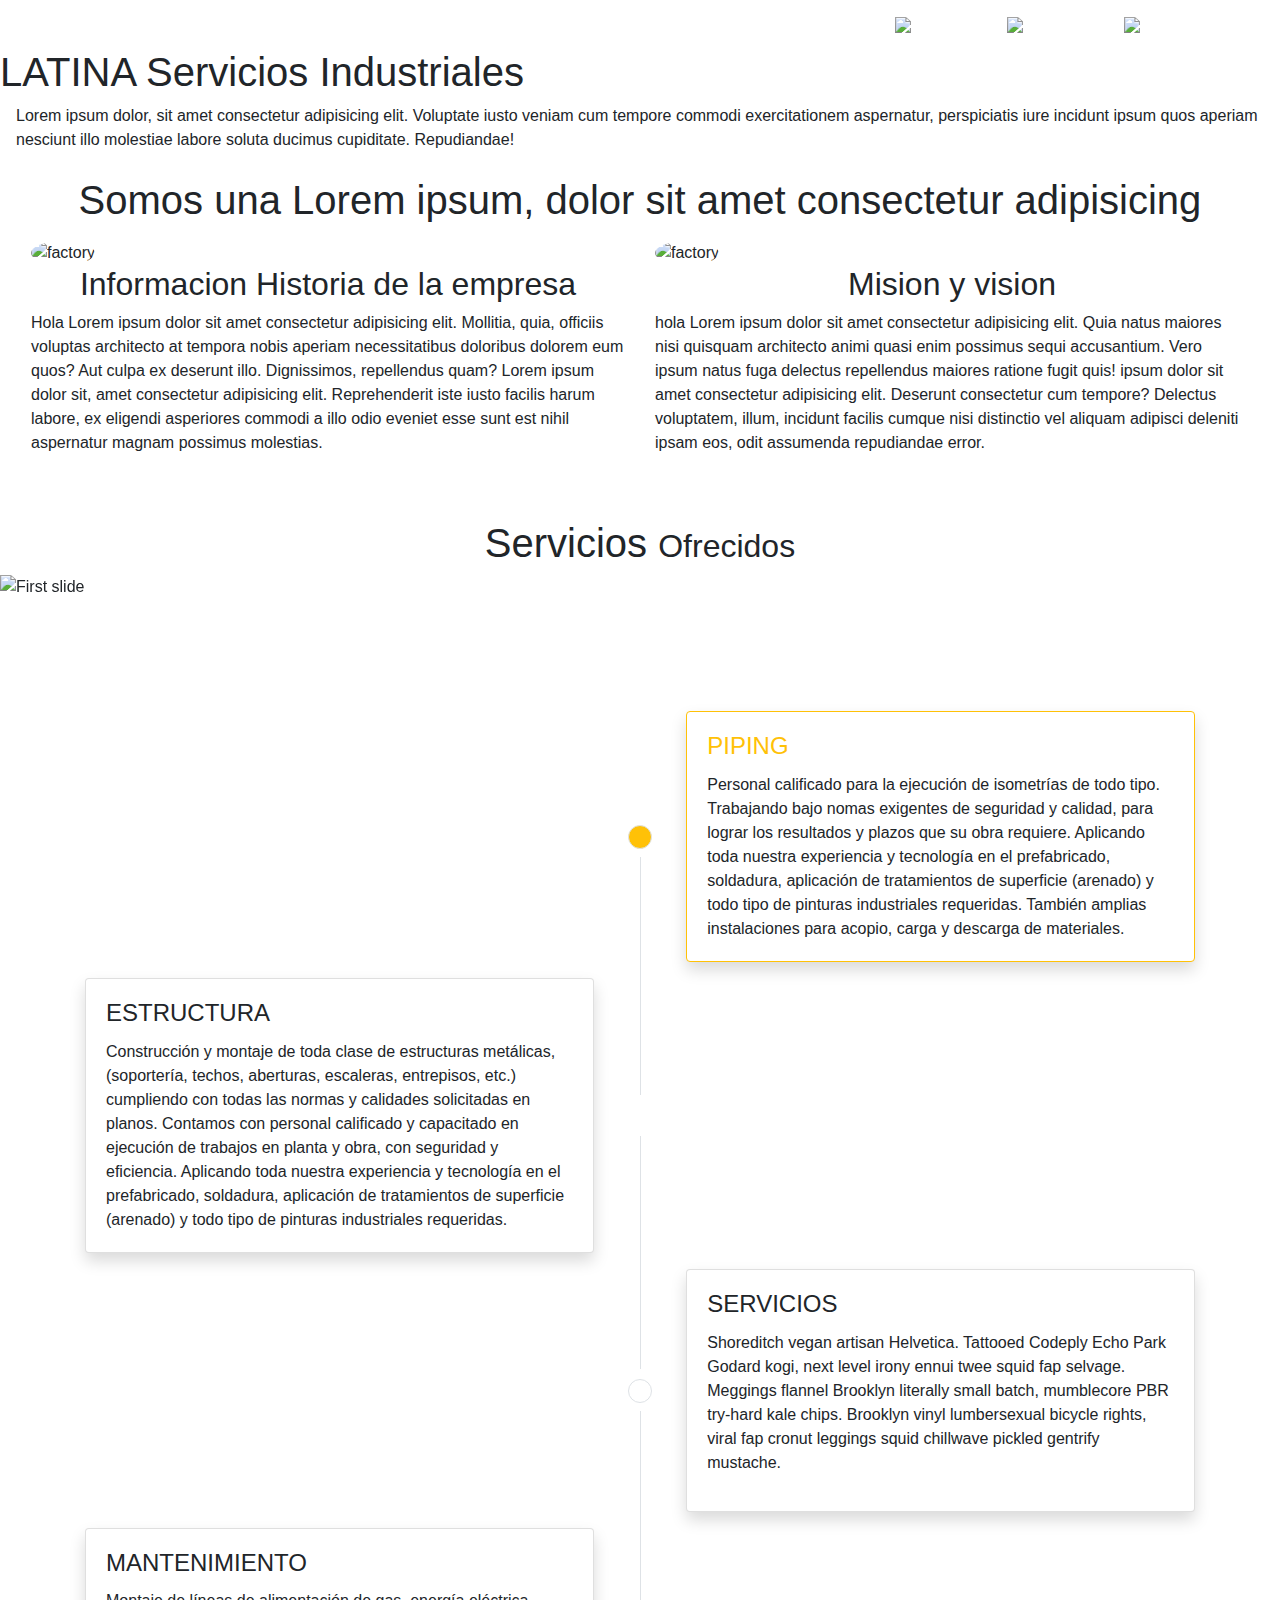
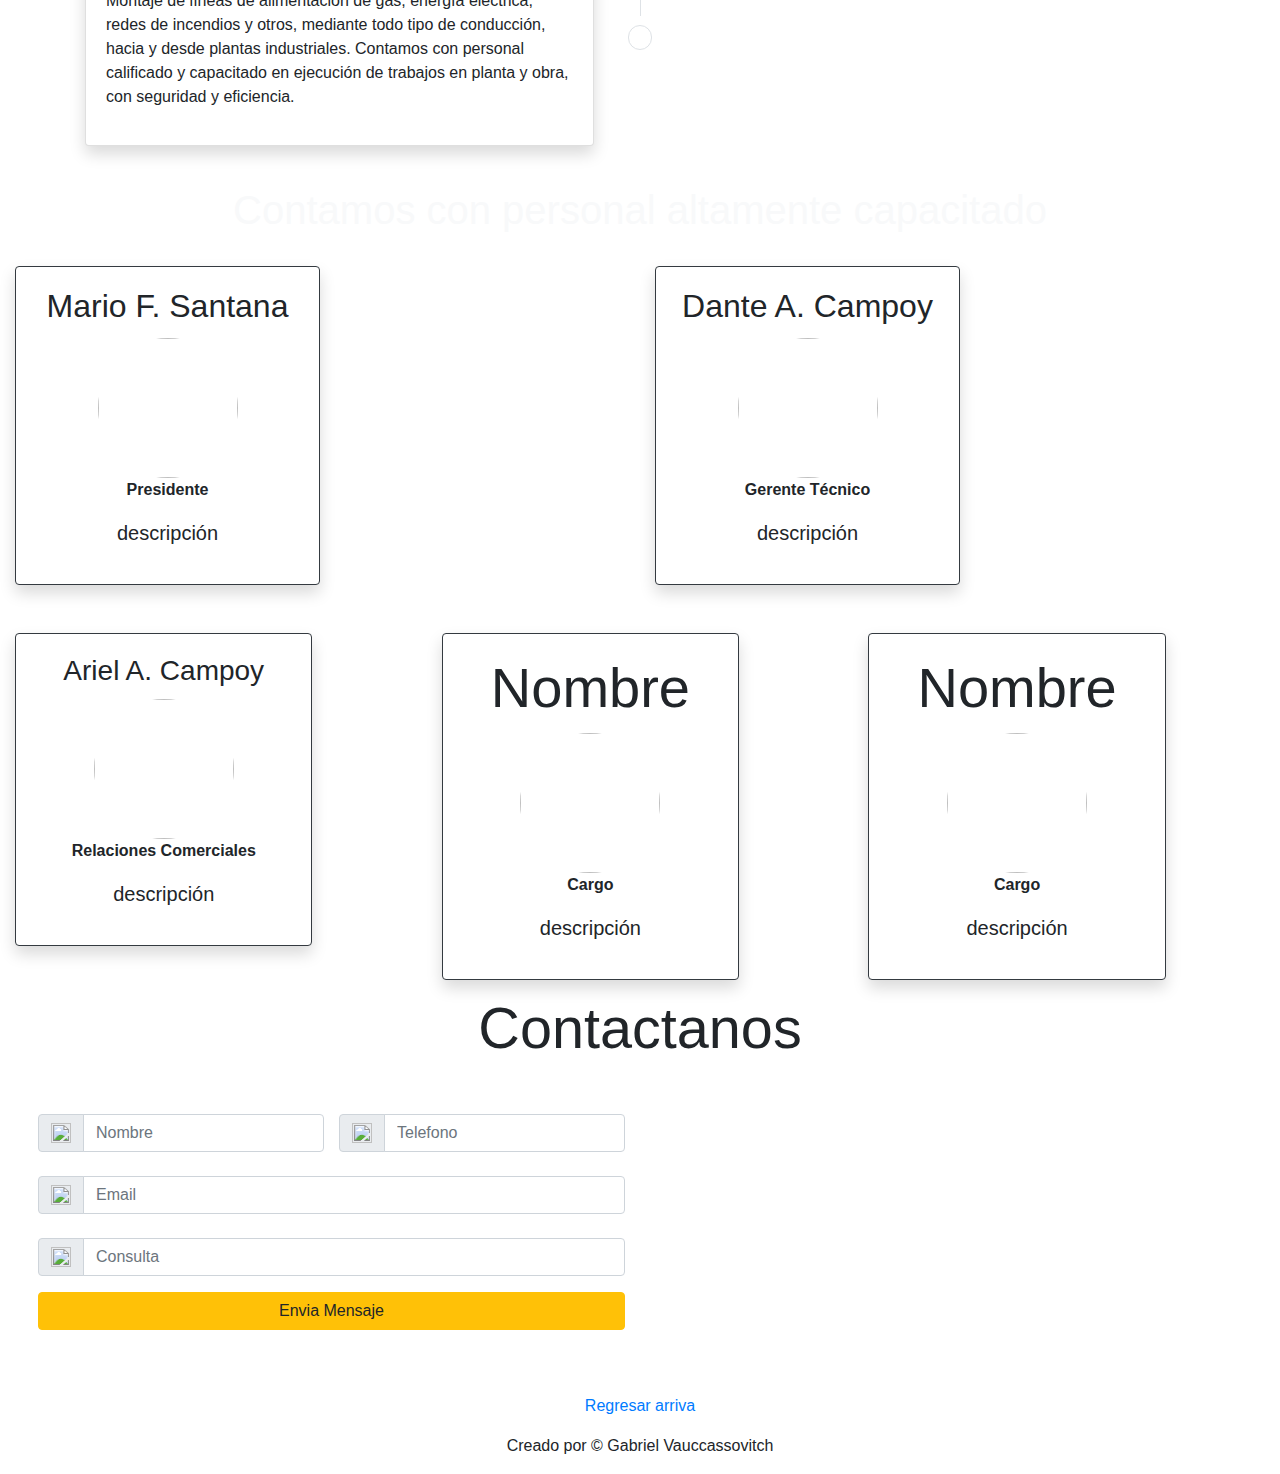
==== Index.html @ 32632943 "agrege efectos smooth" ====
<!doctype html>
<html lang="es">
  <head>
    <!-- Required meta tags -->
    <meta charset="utf-8">
    <meta name="viewport" content="width=device-width, initial-scale=1, shrink-to-fit=no">

    <!-- Bootstrap CSS -->
    <link rel="stylesheet" href="https://stackpath.bootstrapcdn.com/bootstrap/4.3.1/css/bootstrap.min.css" integrity="sha384-ggOyR0iXCbMQv3Xipma34MD+dH/1fQ784/j6cY/iJTQUOhcWr7x9JvoRxT2MZw1T" crossorigin="anonymous">
    <!-- FONT WESOME 5 -->
    <script src="https://kit.fontawesome.com/a076d05399.js"></script>
    <!-- Materials icons -->
    <!-- <link href="https://fonts.googleapis.com/icon?family=Material+Icons" rel="stylesheet"> -->
    <!-- estilos propios -->
    <link rel="stylesheet" href="./css/style.css">
    <!-- parallax -->
    <!-- <script src="https://cdnjs.cloudflare.com/ajax/libs/parallax/3.1.0/parallax.min.js"></script> -->
    <!-- animated -->
    <link rel="stylesheet" href="https://cdnjs.cloudflare.com/ajax/libs/animate.css/3.5.2/animate.min.css">
    <!-- Leatflet -->
    <link rel="stylesheet" href="https://unpkg.com/leaflet@1.5.1/dist/leaflet.css"
    integrity="sha512-xwE/Az9zrjBIphAcBb3F6JVqxf46+CDLwfLMHloNu6KEQCAWi6HcDUbeOfBIptF7tcCzusKFjFw2yuvEpDL9wQ=="
    crossorigin=""/>
    <!-- Make sure you put this AFTER Leaflet's CSS -->
    <script src="https://unpkg.com/leaflet@1.5.1/dist/leaflet.js"
    integrity="sha512-GffPMF3RvMeYyc1LWMHtK8EbPv0iNZ8/oTtHPx9/cc2ILxQ+u905qIwdpULaqDkyBKgOaB57QTMg7ztg8Jm2Og=="
    crossorigin=""></script>
    <!-- scroll -->
    <script src="./js/smooth-scroll.polyfills.min.js" before></script>
    <title>Latina, Servicios Industriales</title>
  </head>
  <body>
  
    
    <div class="containert-fluid" >
      <!-- Menu de navegacion  -->
      <nav class="navbar navbar-dark bg-yellow fixed-top  ">
          <a class="navbar-brand" href="./Index.html"><h5> <span class="logo"><span class="logolah5">LA</span>TIN<span class="logoa">A</span></span> <small>Servicios Industriales</small></h5> </a>
          <ul class="navbar-nav flex-row ml-md-auto d-none d-md-flex">
            <li class="nav-item"><a href="https://www.facebook.com"  class="nav-link p-1 ml-4 icons-a animated fadeInLeft"><img src="./img/facebook.svg" alt="facebook" width="24" height="24"></a></li>
            <li class="nav-item"><a href="https://wa.me/5492612496785?text=Me%20Gustaria%20conocer%20mas%20informacion" class="nav-link p-1 ml-4 icons-a animated fadeInLeft" data-toggle="tooltip" data-placement="bottom" title="+54926126947457"><img src="./img/whatsapp.svg" alt="whatsapp" width="24" height="24"></a></li>
            <li class="nav-item " data-toggle="modal" data-target="#exampleModal"><span  class="pointer nav-link p-1 ml-4 mr-4 icons-a animated fadeInLeft"><img src="./img/envelope.svg" alt="Email" width="24" height="24"></span></li>
          </ul>
          <button class="navbar-toggler collapsed" type="button" data-toggle="collapse" data-target="#navbarsExample01" aria-controls="navbarsExample01" aria-expanded="false" aria-label="Toggle navigation">
            <span class="navbar-toggler-icon active"></span>
          </button>
        
          <div class="navbar-collapse collapse" id="navbarsExample01">
            <ul class="navbar-nav mr-auto">
              <li class="nav-item d-block d-sm-block d-md-none text-center">
                <a href="https://www.facebook.com"  class="nav-link text-center d-smartphone ml-2 icons-a animated fadeInLeft"><img src="./img/facebook.svg" alt="facebook" width="24" height="24"></a>
                <a href="https://wa.me/5492612496785?text=Me%20Gustaria%20conocer%20mas%20informacion" data-toggle="tooltip" data-placement="bottom" title="+54926126947457" class="nav-link text-center d-smartphone ml-2 icons-a animated fadeInLeft"><img src="./img/whatsapp.svg" alt="whatsapp" width="24" height="24"></a>
                <a href="mailto:youremailaddress" class="nav-link text-center d-smartphone ml-2 mr-4 icons-a animated fadeInLeft" ><img src="./img/envelope.svg" alt="Email" width="24" height="24"></a></li>
              <li class="nav-item active">
                <a class="nav-link nav-close" href="./Index.html">Inicio <span class="sr-only">(current)</span></a>
              </li>
              <li class="nav-item active">
                <a class="nav-link nav-close" href="#quienesomos">¿Quienes Somos?</a>
              </li>
              <li class="nav-item  active dropdown transitions-1">
                <a class="nav-link dropdown-toggle" href="#" id="dropdown01" data-toggle="dropdown" aria-haspopup="true" aria-expanded="false">Servicios</a>
                <div class="dropdown-menu bg-yellow" aria-labelledby="dropdown01">
                  <a data-scroll class="dropdown-item text-secondary nav-close bg-yellow transitions-1" href="#piping">Piping</a>
                  <a data-scroll class="dropdown-item text-secondary nav-close bg-yellow transitions-1" href="#estructura">Estructura</a>
                  <a data-scroll class="dropdown-item text-secondary nav-close bg-yellow transitions-1" href="#servicio">Servicios</a>
                  <a data-scroll class="dropdown-item text-secondary nav-close bg-yellow transitions-1" href="#mantenimiento">Mantenimiento</a>
                </div>
              </li>
              <li class="nav-item active">
                <a data-scroll href="#contacto" class="nav-link nav-close navcontac" >Contactanos</a>
              </li>
            </ul>
          </div>
      </nav>
      <main>
        <!-- Presentacion inicial escritorio -->
        <div class="presentacion  animated  fadeIn margin58px  d-none d-sm-none d-md-block " >
            <img src="./img/casco.jpg" alt="" class="foto1" >
            <div class=" presentacion animated fadeIn  delay-1 position-absolute">
                <img src="./triangulo1.png" alt="" class="triangulo1 ">
            </div>
            <div class="presentacion animated fadeIn  delay-2 triangulo2 d-none d-sm-none d-md-block" >
                    <img src="./triangulo2.png" alt="" class="triangulo2 ">
            </div>
          
            <div class="text-1  animated fadeInRight delay-3 d-none d-sm-none d-md-block">
                <h1><span class="logo"><span class="logolah1">LA</span>TIN<span class="logoa">A</span></span> Servicios Industriales</h1>
            </div>
            <div class="text-2 ml-3 animated fadeInLeft delay-3 d-none d-sm-none d-md-block">
              <span> Lorem ipsum dolor, sit amet consectetur adipisicing elit. Voluptate iusto veniam cum tempore commodi exercitationem aspernatur, perspiciatis iure incidunt ipsum quos aperiam nesciunt illo molestiae labore soluta ducimus cupiditate. Repudiandae!</span>
            </div>
        </div>
        
        <!-- Presentacion Smartphone -->
        <div class="d-block d-sm-block d-md-none margin58px">
          
        </div>
        <!-- Flechas buttom -->
        <div>
          <img src="./img/flechasbuttom.svg"  class="flechabuttom" alt="" id="quienesomos">
        </div>
      <!-- segunda parte -->
        <div class="parte2" >
          <h1 class="text-center">Somos una Lorem ipsum, dolor sit amet consectetur adipisicing  </h1>
          <div class="row m-3">
            <div class="col-md-6">
              <img src="./img/factory2.png" alt="factory" class="rounded-circle center1" width="140" height="140">
              <h2 class="text-center">Informacion Historia de la empresa</h2>
              <p>              Hola Lorem ipsum dolor sit amet consectetur adipisicing elit. Mollitia, quia, officiis voluptas architecto at tempora nobis aperiam necessitatibus doloribus dolorem eum quos? Aut culpa ex deserunt illo. Dignissimos, repellendus quam? Lorem ipsum dolor sit, amet consectetur adipisicing elit. Reprehenderit iste iusto facilis harum labore, ex eligendi asperiores commodi a illo odio eveniet esse sunt est nihil aspernatur magnam possimus molestias.
              </p>
            </div>
            <div class="col-md-6">
              <img class="rounded-circle center1" src="./img/factory.png" alt="factory" width="140" height="140">
              <h2 class="text-center">Mision y vision</h2>
              <p>hola Lorem ipsum dolor sit amet consectetur adipisicing elit. Quia natus maiores nisi quisquam architecto animi quasi enim possimus sequi accusantium. Vero ipsum natus fuga delectus repellendus maiores ratione fugit quis! ipsum dolor sit amet consectetur adipisicing elit. Deserunt consectetur cum tempore? Delectus voluptatem, illum, incidunt facilis cumque nisi distinctio vel aliquam adipisci deleniti ipsam eos, odit assumenda repudiandae error.</div>
              </p>
          </div>
        </div>
        <!-- Carrusel de servicios -->
        <div class="servicios" id="service">
                <h1 class="text-center mb-2 mt-5">Servicios <small>Ofrecidos</small></h1>
        </div>
        <!-- slider -->
        <div class=" d-none d-sm-none d-md-block">
            <!-- flecha rotaada -->
          <div>
              <img src="./img/flechasbuttom.svg"  class="flechabuttom rotate mt-0  d-none d-sm-none d-md-block" alt="">
          </div>
          <!-- Slider de Servicios -->
          <div id="carouselExampleIndicators" class="carousel slide d-none d-sm-none d-md-block" data-ride="carousel">
              <ol class="carousel-indicators">
                <li data-target="#carouselExampleIndicators" data-slide-to="0" class="active"></li>
                <li data-target="#carouselExampleIndicators" data-slide-to="1"></li>
                <li data-target="#carouselExampleIndicators" data-slide-to="2"></li>
                <li data-target="#carouselExampleIndicators" data-slide-to="3"></li>
              </ol>
              <div class="carousel-inner">
                <div class="carousel-item active">
                  <img class="d-block w-100" src="./img/casco.jpg" alt="First slide">
                  <div class="carousel-caption d-none d-md-block bg-yellow  opacity-carousel todo">
                      <div class="tamtext1">
                          <h5 class=" opacity-carousel-text">Titulo</h5>
                          <p class=" opacity-carousel-text">Lorem ipsum dolor sit amet consectetur adipisicing elit. A quod necessitatibus aspernatur veniam molestiae, voluptate reprehenderit cumque fuga inventore consequuntur eligendi tenetur, explicabo non amet nulla dolor fugiat culpa iste.</p>
    
                      </div>                 
                    </div>
                </div>
                <div class="carousel-item">
                  <img class="d-block w-100" src="./img/casco.jpg" alt="Second slide">
                  <div class="carousel-caption d-none d-md-block bg-yellow todo">
                      <div class="tamtext1">
                          <h5>Titulo</h5>
                          <p>Lorem ipsum dolor sit amet consectetur adipisicing elit. A quod necessitatibus aspernatur veniam molestiae, voluptate reprehenderit cumque fuga inventore consequuntur eligendi tenetur, explicabo non amet nulla dolor fugiat culpa iste.</p>
    
                      </div>                    </div>
                </div>
                <div class="carousel-item">
                  <img class="d-block w-100" src="./img/casco.jpg" alt="Third slide">
                  <div class="carousel-caption d-none d-md-block bg-yellow todo">
                    <div class="tamtext1">
                        <h5>Titulo</h5>
                        <p>Lorem ipsum dolor sit amet consectetur adipisicing elit. A quod necessitatibus aspernatur veniam molestiae, voluptate reprehenderit cumque fuga inventore consequuntur eligendi tenetur, explicabo non amet nulla dolor fugiat culpa iste.</p>

                    </div>
                  </div>
                </div>
                <div class="carousel-item">
                    <img class="d-block w-100" src="./img/casco.jpg" alt="fourth slide">
                    <div class="carousel-caption d-none d-md-block bg-yellow todo" >
                        <div class="tamtext1">
                            <h5>Titulo</h5>
                            <p>Lorem ipsum dolor sit amet consectetur adipisicing elit. A quod necessitatibus aspernatur veniam molestiae, voluptate reprehenderit cumque fuga inventore consequuntur eligendi tenetur, explicabo non amet nulla dolor fugiat culpa iste.</p>
      
                        </div>                       </div>
                  </div>
              </div>
              <a class="carousel-control-prev" href="#carouselExampleIndicators" role="button" data-slide="prev">
                <span class="flechas__left" aria-hidden="true">❮</span>
                <span class="sr-only">Previous</span>
              </a>
              <a class="carousel-control-next" href="#carouselExampleIndicators" role="button" data-slide="next">
                <span class="flechas__right" aria-hidden="true">❯</span>
                <span class="sr-only">Next</span>
              </a>
            </div><div>
                <img src="./img/flechasbuttom.svg" class="flechabuttom" alt="" >
              </div>
            <br><br> <br>
        </div>
              <!-- linea  de servicios -->
      <div class="container py-2 margin58px">
    
          <!-- timeline item 1 -->
          <div class="row no-gutters" id="piping">
              <div class="col-sm"> <!--Espacio--> </div>
              <!-- timeline item 1 center dot -->
              <div class="col-sm-1 text-center flex-column d-none d-sm-flex">
                  <div class="row h-50">
                      <div class="col">&nbsp;</div>
                      <div class="col">&nbsp;</div>
                  </div>
                  <h5 class="m-2">
                      <span class="badge badge-pill bg-warning border">&nbsp;</span>
                  </h5>
                  <div class="row h-50">
                      <div class="col border-right">&nbsp;</div>
                      <div class="col">&nbsp;</div>
                  </div>
              </div>
              <!-- timeline item 1 COntent -->
              <div class="col-sm py-2">
                  <div class="card border-warning shadow"><!-- aca es donde se pinta el borde-->
                      <div class="card-body" >
                          <h4 class="card-title text-warning">PIPING</h4>
                          <p class="card-text" id="estructura">Personal calificado para la ejecución de isometrías de todo tipo. Trabajando bajo nomas 
                              exigentes de seguridad y calidad, para lograr los resultados y plazos que su obra requiere.
                              Aplicando toda nuestra experiencia y tecnología en el prefabricado, soldadura, aplicación 
                              de tratamientos de superficie (arenado) y todo tipo de pinturas industriales requeridas.
                              También amplias instalaciones para acopio, carga y descarga de materiales.</p>
                      </div>
                  </div>
              </div>
          </div>
          <!--/row-->
          <!-- timeline item 2 -->
          <div class="row no-gutters">
              <div class="col-sm py-2">
                  <div class="card border-turquesa shadow"><!-- aca es donde se pinta el borde-->
                      <div class="card-body">
                          <h4 class="card-title text-turquesa">ESTRUCTURA</h4>
                          <p class="card-text">Construcción y montaje de toda clase de estructuras metálicas, (soportería, techos, aberturas, 
                              escaleras, entrepisos, etc.) cumpliendo con todas las normas y calidades solicitadas en planos.
                              Contamos con personal calificado y capacitado en ejecución de trabajos en planta y obra, con 
                              seguridad y eficiencia. Aplicando toda nuestra experiencia y tecnología en el prefabricado, 
                              soldadura, aplicación de tratamientos de superficie (arenado) y todo tipo de pinturas 
                              industriales requeridas.</p>
                      </div>
                      
                  </div>
              </div>
              <div class="col-sm-1 text-center flex-column d-none d-sm-flex">
                  <div class="row h-50">
                      <div class="col border-right">&nbsp;</div>
                      <div class="col">&nbsp;</div>
                  </div>
                  <h5 class="m-2">
                      <span class="badge badge-pill bg-turquesa">&nbsp;</span>
                  </h5>
                  <div class="row h-50">
                      <div class="col border-right">&nbsp;</div>
                      <div class="col" id="servicio">&nbsp;</div>
                  </div>
              </div>
              <div class="col-sm" > <!--spacer--> </div>
          </div>
          <!--/row-->
          <!-- timeline item 3 -->
          <div class="row no-gutters">
              <div class="col-sm"> <!--spacer--> </div>
              <div class="col-sm-1 text-center flex-column d-none d-sm-flex">
                  <div class="row h-50">
                      <div class="col border-right">&nbsp;</div>
                      <div class="col">&nbsp;</div>
                  </div>
                  <h5 class="m-2">
                      <span class="badge badge-pill bg-azulintenso border">&nbsp;</span>
                  </h5>
                  <div class="row h-50">
                      <div class="col border-right">&nbsp;</div>
                      <div class="col" id="mantenimiento">&nbsp;</div>
                  </div>
              </div>
              <div class="col-sm py-2">
                  <div class="card border-azulintenso shadow">
                      <div class="card-body">
                          <h4 class="card-title text-azulintenso">SERVICIOS</h4>
                          <p>Shoreditch vegan artisan Helvetica. Tattooed Codeply Echo Park Godard kogi, next level irony ennui twee squid fap selvage. Meggings flannel Brooklyn literally small batch, mumblecore PBR try-hard kale chips. Brooklyn vinyl lumbersexual
                              bicycle rights, viral fap cronut leggings squid chillwave pickled gentrify mustache.</p>
                      </div>
                  </div>
              </div>
          </div>
          <!--/row-->
          <!-- timeline item 4 -->
          <div class="row no-gutters">
              <div class="col-sm py-2">
                  <div class="card border-rojofluor shadow">
                      <div class="card-body" id="mantenimiento">
                          <h4 class="card-title text-rojofluor">MANTENIMIENTO</h4>
                          <p>Montaje de líneas de alimentación de gas, energía eléctrica, redes de incendios y otros, 
                              mediante todo tipo de conducción, hacia y desde plantas industriales. Contamos con personal 
                              calificado y capacitado en ejecución de trabajos en planta y obra, con seguridad y eficiencia.</p>
                      </div>
                  </div>
              </div>
              <div class="col-sm-1 text-center flex-column d-none d-sm-flex">
                  <div class="row h-50">
                      <div class="col border-right">&nbsp;</div>
                      <div class="col">&nbsp;</div>
                  </div>
                  <h5 class="m-2">
                      <span class="badge badge-pill bg-rojofluor border">&nbsp;</span>
                  </h5>
                  <div class="row h-50">
                      <div class="col">&nbsp;</div>
                      <div class="col">&nbsp;</div>
                  </div>
              </div>
              <div class="col-sm"> <!--spacer--> </div>
          </div>
          <!--/row-->
      </div>
        <!-- Personal -->
        <!-- flecha rotaada -->
        <div>
            <img src="./img/flechasbuttom.svg"  class="flechabuttom rotate mt-0" alt="">
        </div>
        <!-- titulo  + personal-->
        <div class="">
          <h1 class="text-center bg-yellow h1especial text-light">Contamos con personal altamente capacitado</h1>
        </div>
        <!--  flecha normal-->
        <div>
              <img src="./img/flechasbuttom.svg"  class="flechabuttom" alt="">
        </div>
<!-- inicio personal -->
        <div class="container-fluid">

          <div class="row">
            <!-- personal 1 -->
              <div class="col-md-6 text-center ">
                  <div class="card w-50 center1  border-dark shadow ">
                      <!-- <img class="card-img-top" src="/images/pathToYourImage.png" alt="Card image cap"> -->
                      <div class="card-body">
                        <h2 class="card-title "> Mario F. Santana </h2>
                        <img src="./img/myAvatar.png" alt="" class="rounded-circle" width="140px" height="140px">
                        <p class="card-text">
                            <span><strong>Presidente</strong><p class="lead">
                                descripción
                              </p></span>
                        </p>
                        <!-- <a href="#!" class="btn btn-primary">Go somewhere</a> -->
                      </div>
                  </div>
              </div>
              <!-- personal 2 -->
              <div class="col-md-6 text-center">
                <div class="card w-50 center1  border-dark shadow ">
                    <!-- <img class="card-img-top" src="/images/pathToYourImage.png" alt="Card image cap"> -->
                    <div class="card-body">
                      <h2 class="card-title "> Dante A. Campoy </h2>
                      <img src="./img/myAvatar.png" alt="" class="rounded-circle" width="140px" height="140px">
                      <p class="card-text">
                          <span><strong>Gerente Técnico</strong><p class="lead">
                              descripción
                            </p></span>
                      </p>
                      <!-- <a href="#!" class="btn btn-primary">Go somewhere</a> -->
                    </div>
                </div>
              </div>
          </div>
          <!-- Solo Escritorio ⬇️ -->
          <div class="d-none d-sm-none d-md-block mt-5">
              <div class="row mt-3">
                  <!-- personal 3  -->
                  <div class="col-md-4 text-center">
                      <div class="card w-75 center1  border-dark shadow ">
                          <!-- <img class="card-img-top" src="/images/pathToYourImage.png" alt="Card image cap"> -->
                          <div class="card-body">
                            <h3 class="card-title "> Ariel A. Campoy</h3>
                            <img src="./img/myAvatar.png" alt="" class="rounded-circle" width="140px" height="140px">
                            <p class="card-text">
                                <span><strong>Relaciones Comerciales</strong><p class="lead">
                                    descripción
                                  </p></span>
                            </p>
                            <!-- <a href="#!" class="btn btn-primary">Go somewhere</a> -->
                          </div>
                      </div>
                  </div>
                  <!-- personal 4 -->
                  <div class="col-md-4 text-center">
                      <div class="card w-75 center1  border-dark shadow ">
                          <!-- <img class="card-img-top" src="/images/pathToYourImage.png" alt="Card image cap"> -->
                          <div class="card-body">
                            <h4 class="card-title display-4"> Nombre</h4>
                            <img src="./img/myAvatar.png" alt="" class="rounded-circle" width="140px" height="140px">
                            <p class="card-text">
                                <span><strong>Cargo</strong><p class="lead">
                                    descripción
                                  </p></span>
                            </p>
                            <!-- <a href="#!" class="btn btn-primary">Go somewhere</a> -->
                          </div>
                      </div>
                  </div>
                  <!-- personal 5 -->
                  <div class="col-md-4 text-center">
                      <div class="card w-75 center1  border-dark shadow ">
                          <!-- <img class="card-img-top" src="/images/pathToYourImage.png" alt="Card image cap"> -->
                          <div class="card-body">
                            <h4 class="card-title display-4"> Nombre</h4>
                            <img src="./img/myAvatar.png" alt="" class="rounded-circle" width="140px" height="140px">
                            <p class="card-text">
                                <span><strong>Cargo</strong><p class="lead">
                                    descripción
                                  </p></span>
                            </p>
                            <!-- <a href="#!" class="btn btn-primary">Go somewhere</a> -->
                          </div>
                      </div>
                  </div>
              </div>
          </div>         
        </div>
        <!-- fin del personal -->
        <!-- Inicio de contacto y mapas -->
        <div class="margin58px" id="contacto"></div>
        <h3 class="display-3 text-center col-lg-12 mb-5" ><small>Contactanos</small></h3>
        <section class="row ml-2 mr-2 mb-5">    
          <div class="col-sm-6">
            <form class="d-none d-sm-none d-md-block">
              <div class="form-inline">
                  <div class="input-group col-sm-6 pr-0">
                      <div class="input-group-prepend">
                        <div class="input-group-text"><img src="./img/person.png" alt="" width="20" height="20"></div>
                      </div>
                      <input type="text" class="form-control" placeholder="Nombre">
                  </div>                
                  <div class="input-group col-sm-6 pr-0">
                      <div class="input-group-prepend">
                        <div class="input-group-text"><img src="./img/telephone.png" alt="" width="20" height="20"></div>
                      </div>
                      <input type="tel" class="form-control" placeholder="Telefono">
                  </div>
              </div>
              <div class="form-group mt-4">
                  <div class="input-group col-sm-12 pr-0">
                      <div class="input-group-prepend">
                        <div class="input-group-text"><img src="./img/envelope.png" alt="" width="20" height="20"></div>
                      </div>
                      <input type="email" class="form-control" placeholder="Email">
                  </div>   
              </div>
                <div class="form-group mt-4  mr-0">
                  <div class="input-group col-sm-12 pr-0">
                      <div class="input-group-prepend">
                        <div class="input-group-text"><img src="./img/pencil.png" alt="" width="20" height="20"></div>
                      </div>
                      <input type="text" class="form-control formtamtext " placeholder="Consulta">
                  </div>  
                </div>

              <div class="form-group ">
                  <div class="col-lg-12 pr-0 center">
                    <button type="submit" class="btn btn-warning w-100">Envia Mensaje</button>
                  </div>
              </div>
            </form>
            <!-- solo para smartphone -->
            <form class="d-block d-sm-block d-md-none">
                <div class="form-inline">
                    <div class="input-group col-sm-6 pr-0">
                        <div class="input-group-prepend">
                          <div class="input-group-text"><img src="./img/person.png" alt="" width="20" height="20"></div>
                        </div>
                        <input type="text" class="form-control" placeholder="Nombre">
                    </div>                
                    <div class="input-group col-sm-6 pr-0">
                        <div class="input-group-prepend">
                          <div class="input-group-text"><img src="./img/telephone.png" alt="" width="20" height="20"></div>
                        </div>
                        <input type="tel" class="form-control" placeholder="Telefono">
                    </div>
                    <div class="input-group col-sm-12 pr-0">
                        <div class="input-group-prepend">
                          <div class="input-group-text"><img src="./img/envelope.png" alt="" width="20" height="20"></div>
                        </div>
                        <input type="email" class="form-control" placeholder="Email">
                    </div>   
                </div>

                  <div class="form-group mt-1  mr-0">
                    <div class="input-group col-sm-12 pr-0">
                        <div class="input-group-prepend">
                          <div class="input-group-text"><img src="./img/pencil.png" alt="" width="20" height="20"></div>
                        </div>
                        <input type="text" class="form-control formtamtext " placeholder="Consulta">
                    </div>  
                  </div>
  
                <div class="form-group ">
                    <div class="col-lg-12 pr-0 center">
                      <button type="submit" class="btn btn-warning w-100">Envia Mensaje</button>
                    </div>
                </div>
            </form>
          </div>

          <!-- mapa -->
          <div class="col-sm-6">
            <div id="mapid">

            </div>
          </div> 
        </section>
        <!-- empresas que trabajaron para nosotros  -->

      </main>

      <div class="modal" id="exampleModal" tabindex="-1" role="dialog" aria-labelledby="exampleModalLabel" aria-hidden="true">
          <div class="modal-dialog" role="document">
            <div class="modal-content">
            <div class="modal-header">
              <h5 class="modal-title" id="exampleModalLabel">Contacto</h5>
              <button type="button" class="close" data-dismiss="modal" aria-label="Close">
              <span aria-hidden="true">&times;</span>
              </button>
            </div>
            <div class="modal-body">
                <form class="d-none d-sm-none d-md-block">
                    <div class="form-inline">
                        <div class="input-group col-sm-6 pr-0">
                            <div class="input-group-prepend">
                              <div class="input-group-text"><img src="./img/person.png" alt="" width="20" height="20"></div>
                            </div>
                            <input type="text" class="form-control" placeholder="Nombre">
                        </div>                
                        <div class="input-group col-sm-6 pr-0">
                            <div class="input-group-prepend">
                              <div class="input-group-text"><img src="./img/telephone.png" alt="" width="20" height="20"></div>
                            </div>
                            <input type="tel" class="form-control" placeholder="Telefono">
                        </div>
                    </div>
                    <div class="form-group mt-4">
                        <div class="input-group col-sm-12 pr-0">
                            <div class="input-group-prepend">
                              <div class="input-group-text"><img src="./img/envelope.png" alt="" width="20" height="20"></div>
                            </div>
                            <input type="email" class="form-control" placeholder="Email">
                        </div>   
                    </div>
                      <div class="form-group mt-4  mr-0">
                        <div class="input-group col-sm-12 pr-0">
                            <div class="input-group-prepend">
                              <div class="input-group-text"><img src="./img/pencil.png" alt="" width="20" height="20"></div>
                            </div>
                            <input type="text" class="form-control formtamtext " placeholder="Consulta">
                        </div>  
                      </div>
      
                    
                  
            </div>
            <div class="modal-footer">
              <button type="button" class="btn btn-danger" data-dismiss="modal">Cerrar</button>
                    <button type="submit" class="btn btn-warning w-100">Envia Mensaje</button>
            </div>
          </form>
            </div>
          </div>
      </div>

      <!-- footer -->
      

      <footer class="blog-footer text-center bg-yellow">
        <p>
        <a href="#">Regresar arriva</a>
        </p>
        <p class="gabriel">Creado por &copy; Gabriel Vauccassovitch</p>
      </footer>
           
    </div>

    <!-- Optional JavaScript -->
    <!-- jQuery first, then Popper.js, then Bootstrap JS -->
    <script src="https://code.jquery.com/jquery-3.3.1.slim.min.js" integrity="sha384-q8i/X+965DzO0rT7abK41JStQIAqVgRVzpbzo5smXKp4YfRvH+8abtTE1Pi6jizo" crossorigin="anonymous"></script>
    <script src="https://cdnjs.cloudflare.com/ajax/libs/popper.js/1.14.7/umd/popper.min.js" integrity="sha384-UO2eT0CpHqdSJQ6hJty5KVphtPhzWj9WO1clHTMGa3JDZwrnQq4sF86dIHNDz0W1" crossorigin="anonymous"></script>
    <script src="https://stackpath.bootstrapcdn.com/bootstrap/4.3.1/js/bootstrap.min.js" integrity="sha384-JjSmVgyd0p3pXB1rRibZUAYoIIy6OrQ6VrjIEaFf/nJGzIxFDsf4x0xIM+B07jRM" crossorigin="anonymous"></script>
    <!-- <script src="https://code.jquery.com/jquery-3.4.1.js"></script> -->
    <script src="./js/smooth-scroll.polyfills.min.js"></script>
    <!-- Cierre del menu al hacer click en un link -->
    <script>
      $(document).ready(()=>{

        $('.nav-close').click(function(){
        $('.navbar-toggler-icon').click();
        });
        $('.carousel-item').hover(()=>{
          $(".carousel").carousel('pause');
        });
          console.log($("#piping").scrollTop());
      });
      $(function(){
  $('[data-toggle="tooltip"]').tooltip();
});

    </script>
    <!-- iniciacion y markado del mapa -->
    <script src="./js/main.js">
    </script>
  </body>
</html>


<!-- Agrandar los icones de contatos en el nav -->
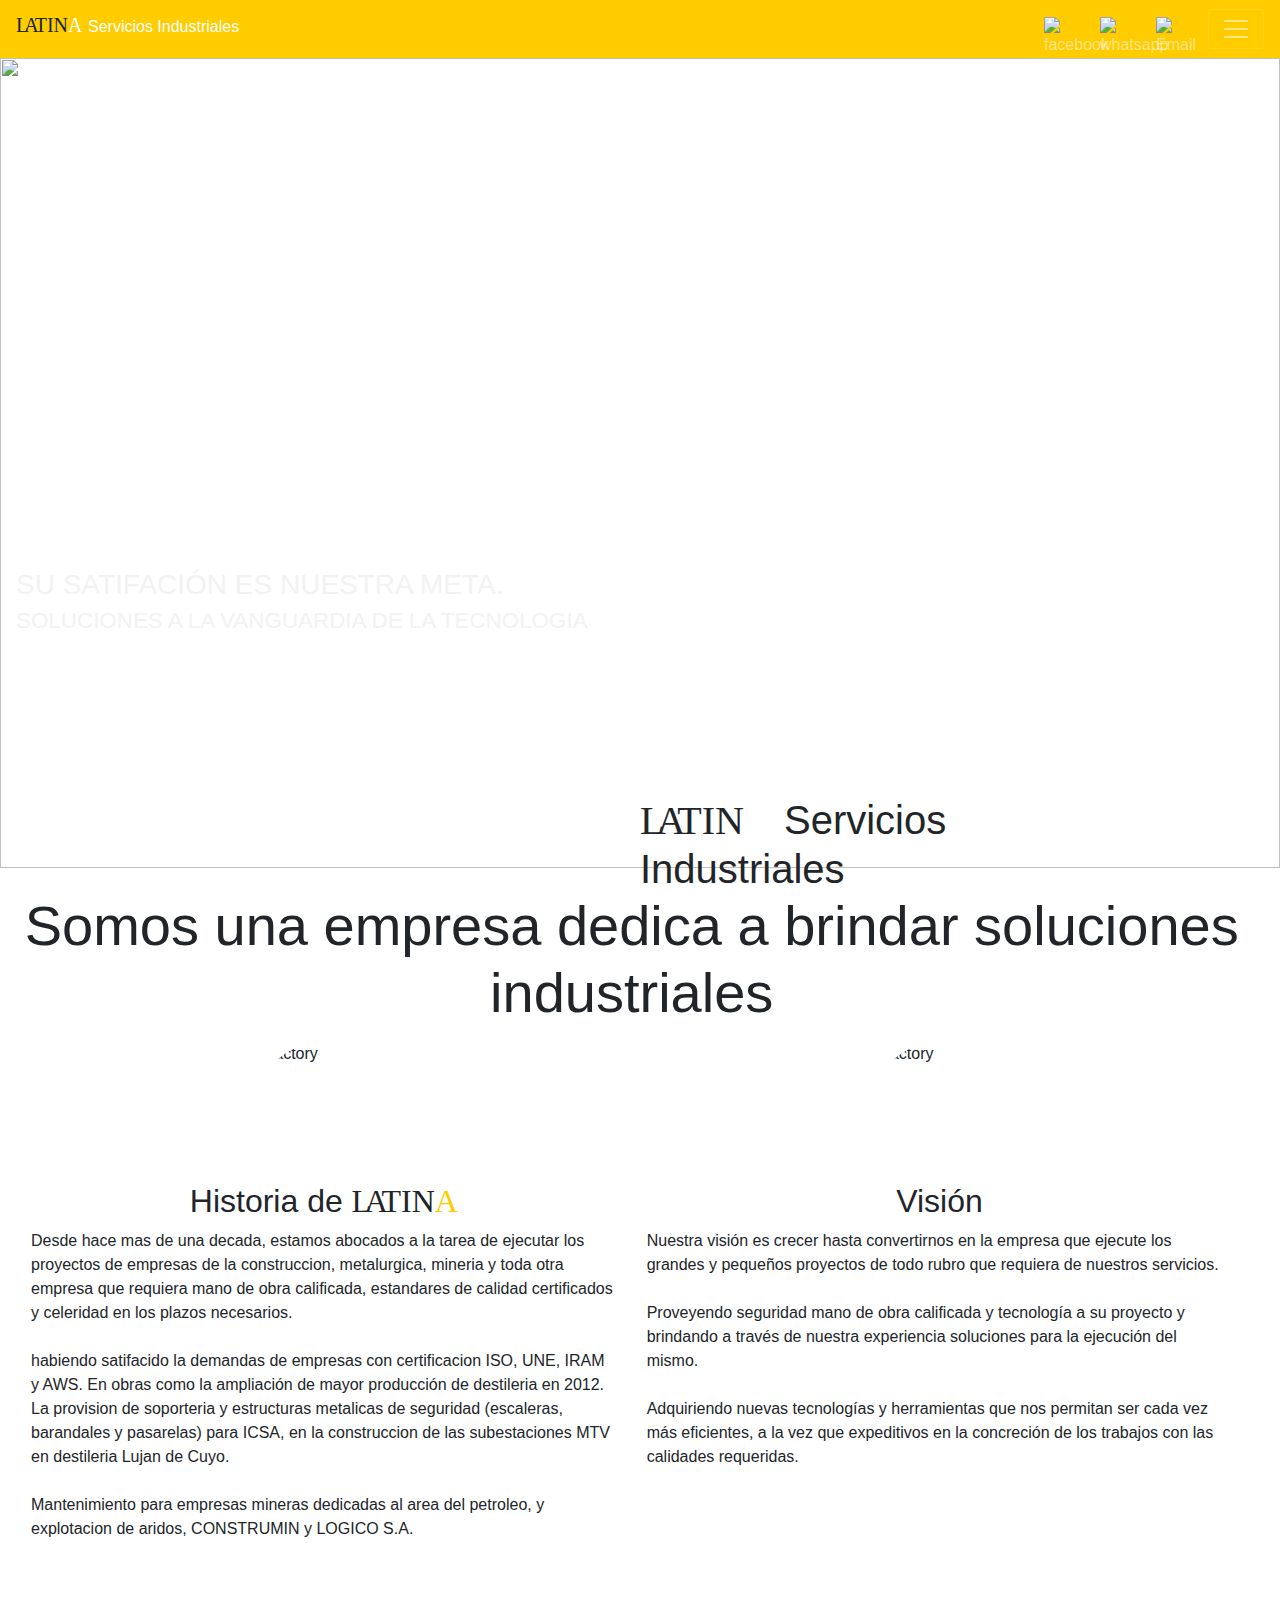
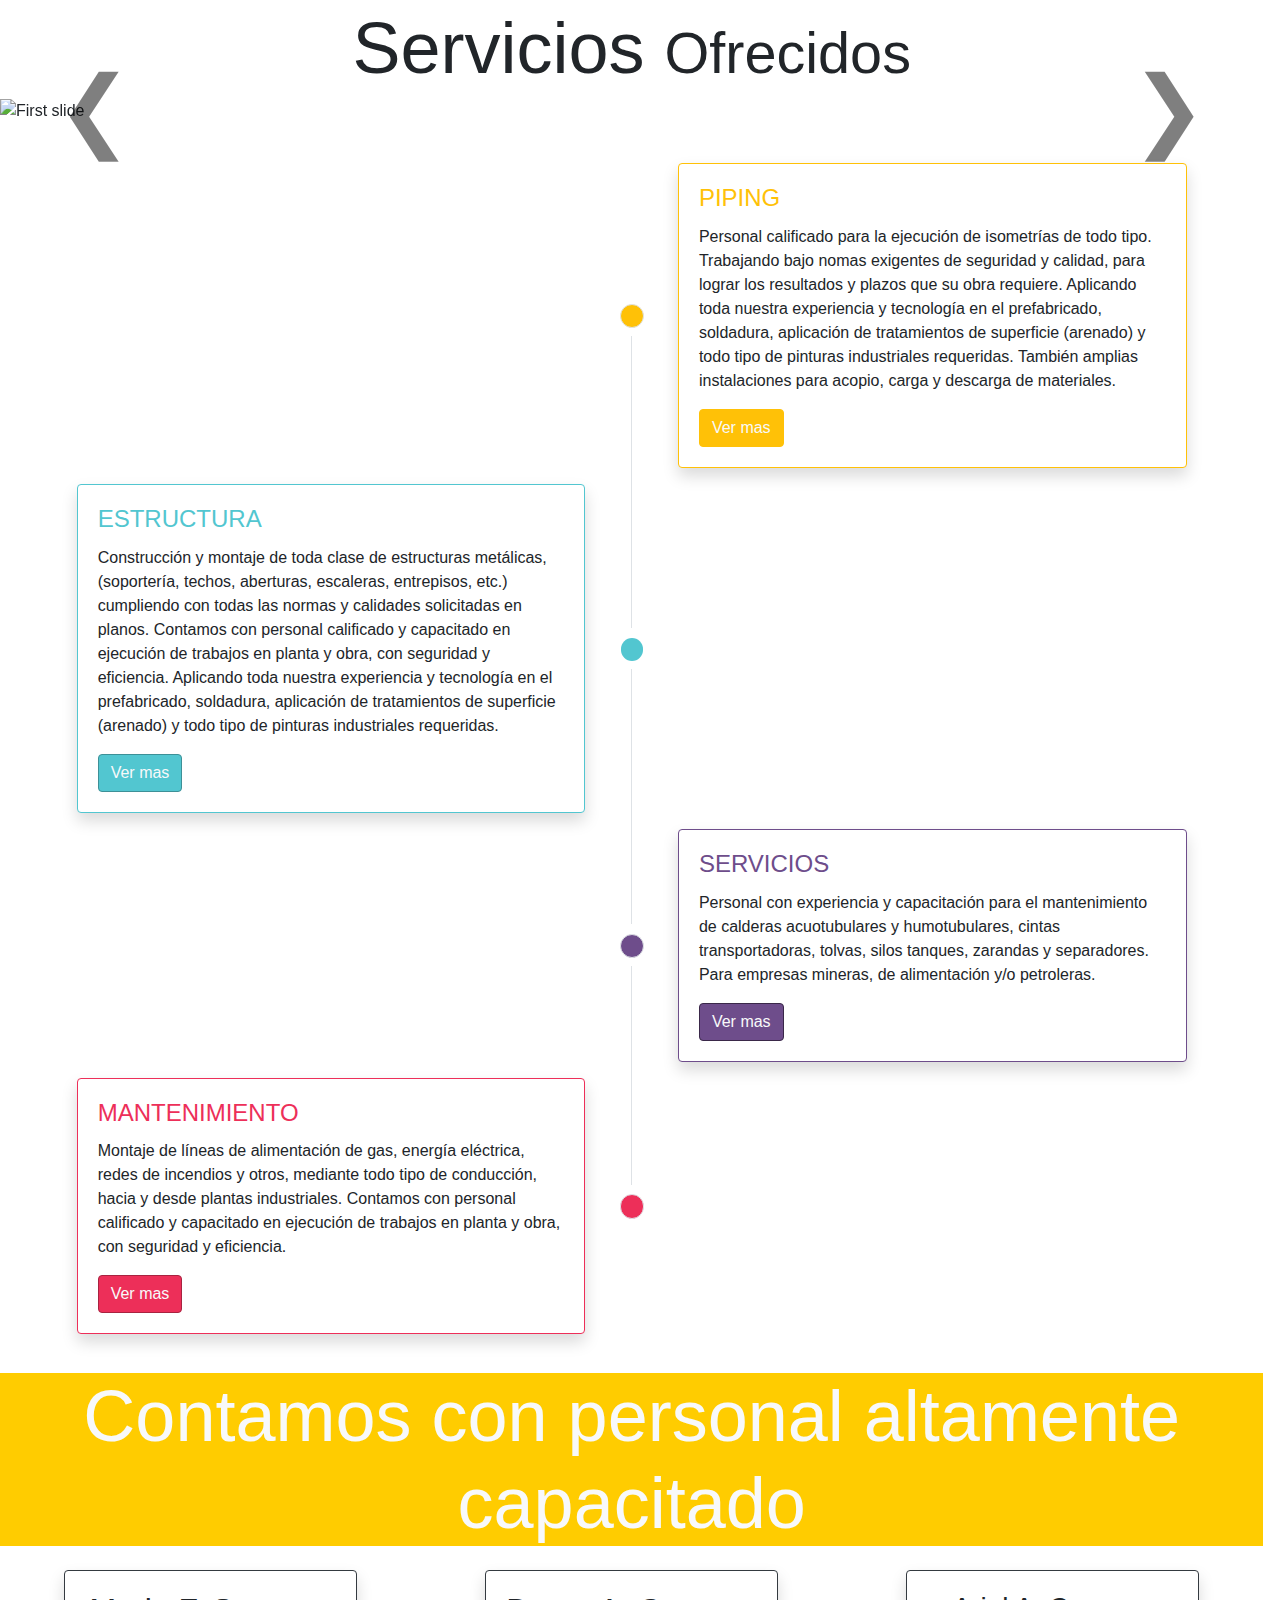
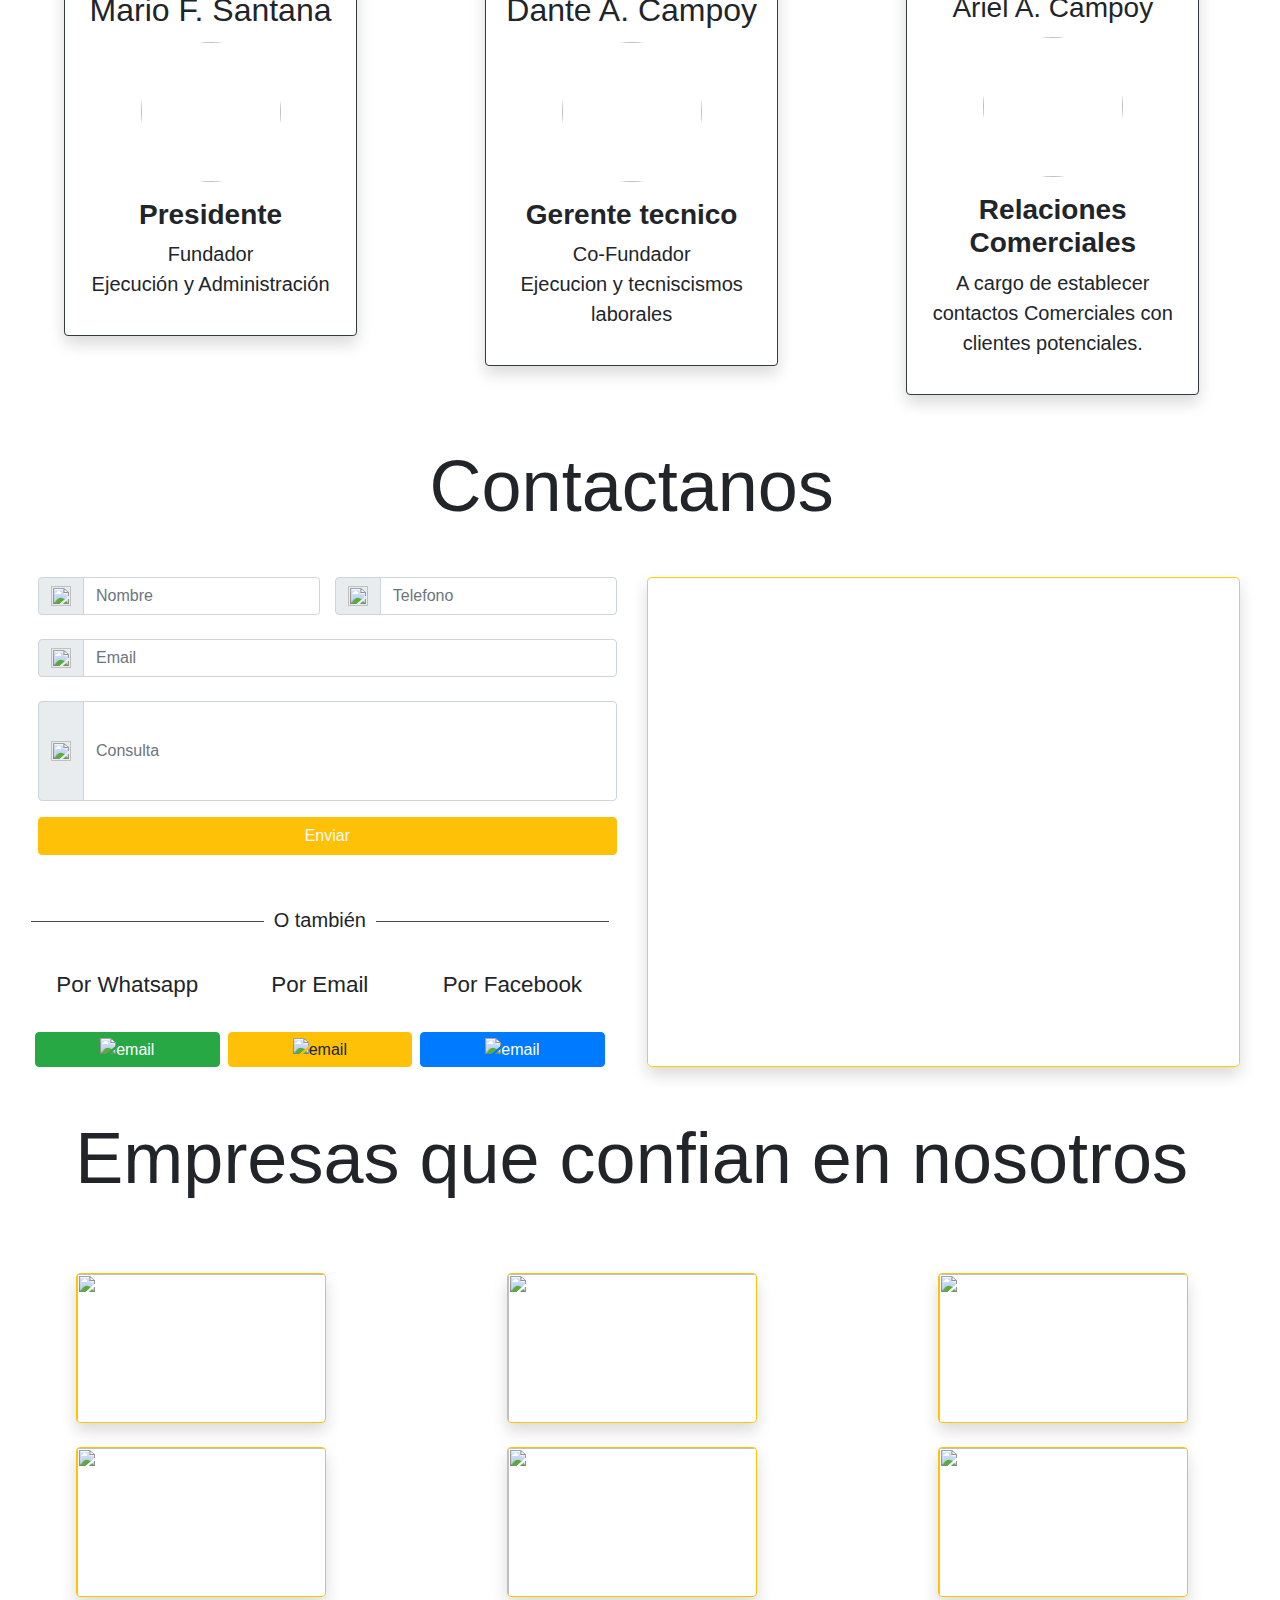
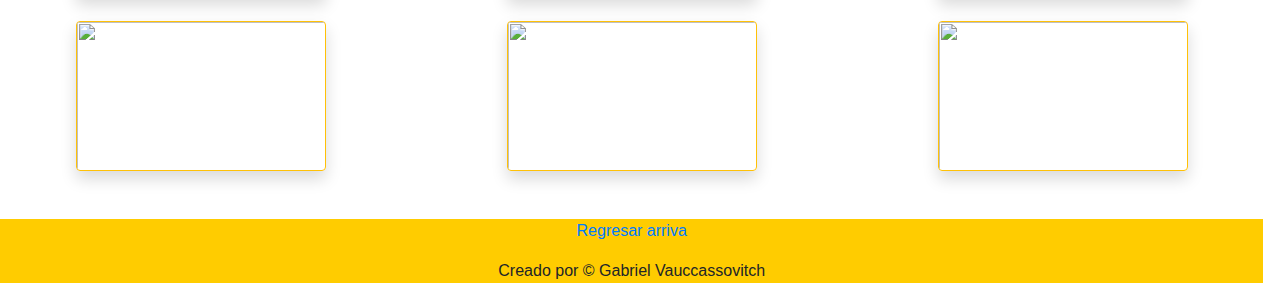
==== commit 6fe48c77: "finalizando cambios en general" ====
--- a/Index.html
+++ b/Index.html
@@ -35,24 +35,24 @@
     <div class="containert-fluid" >
       <!-- Menu de navegacion  -->
       <nav class="navbar navbar-dark bg-yellow fixed-top  ">
-          <a class="navbar-brand" href="./Index.html"><h5> <span class="logo"><span class="logolah5">LA</span>TIN<span class="logoa">A</span></span> <small>Servicios Industriales</small></h5> </a>
+          <a class="navbar-brand" href="./index.html"><h5> <span class="logo"><span class="logolah5">LA</span>TIN<span class="logoa">A</span></span> <small>Servicios Industriales</small></h5> </a>
           <ul class="navbar-nav flex-row ml-md-auto d-none d-md-flex">
-            <li class="nav-item"><a href="https://www.facebook.com"  class="nav-link p-1 ml-4 icons-a animated fadeInLeft"><img src="./img/facebook.svg" alt="facebook" width="24" height="24"></a></li>
-            <li class="nav-item"><a href="https://wa.me/5492612496785?text=Me%20Gustaria%20conocer%20mas%20informacion" class="nav-link p-1 ml-4 icons-a animated fadeInLeft" data-toggle="tooltip" data-placement="bottom" title="+54926126947457"><img src="./img/whatsapp.svg" alt="whatsapp" width="24" height="24"></a></li>
-            <li class="nav-item " data-toggle="modal" data-target="#exampleModal"><span  class="pointer nav-link p-1 ml-4 mr-4 icons-a animated fadeInLeft"><img src="./img/envelope.svg" alt="Email" width="24" height="24"></span></li>
+            <li class="nav-item"><a href="https://www.facebook.com/pages/category/Industrial-Company/Latina-Servicios-Industriales-314298915357289/" target="_blank"  class="nav-link p-1 ml-4 icons-a animated fadeInLeft" ><img src="./img/facebook.svg" alt="facebook" width="24" height="24"></a></li>
+            <li class="nav-item"><a href="https://wa.me/5492612496785?text=Me%20Gustaria%20conocer%20mas%20informacion" target="_blank"  class="nav-link p-1 ml-4 icons-a animated fadeInLeft" data-toggle="tooltip" data-placement="bottom" title="+54926126947457"><img src="./img/whatsapp.svg" alt="whatsapp" width="24" height="24"></a></li>
+            <li class="nav-item " data-toggle="modal" data-target="#contactomodal"><span  class="pointer nav-link p-1 ml-4 mr-4 icons-a animated fadeInLeft"><img src="./img/envelope.svg" alt="Email" width="24" height="24"></span></li>
           </ul>
-          <button class="navbar-toggler collapsed" type="button" data-toggle="collapse" data-target="#navbarsExample01" aria-controls="navbarsExample01" aria-expanded="false" aria-label="Toggle navigation">
+          <button class="navbar-toggler collapsed" type="button" data-toggle="collapse" data-target="#navbarsmenu" aria-controls="navbarsmenu" aria-expanded="false" aria-label="Toggle navigation">
             <span class="navbar-toggler-icon active"></span>
           </button>
         
-          <div class="navbar-collapse collapse" id="navbarsExample01">
+          <div class="navbar-collapse collapse" id="navbarsmenu">
             <ul class="navbar-nav mr-auto">
               <li class="nav-item d-block d-sm-block d-md-none text-center">
-                <a href="https://www.facebook.com"  class="nav-link text-center d-smartphone ml-2 icons-a animated fadeInLeft"><img src="./img/facebook.svg" alt="facebook" width="24" height="24"></a>
+                <a href="https://www.facebook.com/pages/category/Industrial-Company/Latina-Servicios-Industriales-314298915357289/" target="_blank"  class="nav-link text-center d-smartphone ml-2 icons-a animated fadeInLeft"><img src="./img/facebook.svg" alt="facebook" width="24" height="24"></a>
                 <a href="https://wa.me/5492612496785?text=Me%20Gustaria%20conocer%20mas%20informacion" data-toggle="tooltip" data-placement="bottom" title="+54926126947457" class="nav-link text-center d-smartphone ml-2 icons-a animated fadeInLeft"><img src="./img/whatsapp.svg" alt="whatsapp" width="24" height="24"></a>
-                <a href="mailto:youremailaddress" class="nav-link text-center d-smartphone ml-2 mr-4 icons-a animated fadeInLeft" ><img src="./img/envelope.svg" alt="Email" width="24" height="24"></a></li>
+                <a href="mailto:youremailaddress" class=" 13edc12   ws text-center d-smartphone ml-2 mr-4 icons-a animated fadeInLeft" ><img src="./img/envelope.svg" alt="Email" width="24" height="24"></a></li>
               <li class="nav-item active">
-                <a class="nav-link nav-close" href="./Index.html">Inicio <span class="sr-only">(current)</span></a>
+                <a class="nav-link nav-close" href="./index.html">Inicio <span class="sr-only">(current)</span></a>
               </li>
               <li class="nav-item active">
                 <a class="nav-link nav-close" href="#quienesomos">¿Quienes Somos?</a>
@@ -77,48 +77,62 @@
         <div class="presentacion  animated  fadeIn margin58px  d-none d-sm-none d-md-block " >
             <img src="./img/casco.jpg" alt="" class="foto1" >
             <div class=" presentacion animated fadeIn  delay-1 position-absolute">
-                <img src="./triangulo1.png" alt="" class="triangulo1 ">
+                <img src="./img/triangulo1.png" alt="" class="triangulo1 ">
             </div>
             <div class="presentacion animated fadeIn  delay-2 triangulo2 d-none d-sm-none d-md-block" >
-                    <img src="./triangulo2.png" alt="" class="triangulo2 ">
+                    <img src="./img/triangulo2.png" alt="" class="triangulo2 ">
             </div>
           
             <div class="text-1  animated fadeInRight delay-3 d-none d-sm-none d-md-block">
                 <h1><span class="logo"><span class="logolah1">LA</span>TIN<span class="logoa">A</span></span> Servicios Industriales</h1>
             </div>
             <div class="text-2 ml-3 animated fadeInLeft delay-3 d-none d-sm-none d-md-block">
-              <span> Lorem ipsum dolor, sit amet consectetur adipisicing elit. Voluptate iusto veniam cum tempore commodi exercitationem aspernatur, perspiciatis iure incidunt ipsum quos aperiam nesciunt illo molestiae labore soluta ducimus cupiditate. Repudiandae!</span>
+              <!-- slogan -->
+              <h3 class="text-uppercase">
+                Su satifación es nuestra meta.
+                <br>
+                <small>Soluciones a la vanguardia de la tecnologia</small>
+              </h3>
+              
             </div>
         </div>
         
         <!-- Presentacion Smartphone -->
         <div class="d-block d-sm-block d-md-none margin58px">
+
           
         </div>
         <!-- Flechas buttom -->
-        <div>
           <img src="./img/flechasbuttom.svg"  class="flechabuttom" alt="" id="quienesomos">
-        </div>
       <!-- segunda parte -->
         <div class="parte2" >
-          <h1 class="text-center">Somos una Lorem ipsum, dolor sit amet consectetur adipisicing  </h1>
+          <h1 class="text-center display-4">Somos una empresa dedica a brindar soluciones industriales  </h1>
           <div class="row m-3">
             <div class="col-md-6">
               <img src="./img/factory2.png" alt="factory" class="rounded-circle center1" width="140" height="140">
-              <h2 class="text-center">Informacion Historia de la empresa</h2>
-              <p>              Hola Lorem ipsum dolor sit amet consectetur adipisicing elit. Mollitia, quia, officiis voluptas architecto at tempora nobis aperiam necessitatibus doloribus dolorem eum quos? Aut culpa ex deserunt illo. Dignissimos, repellendus quam? Lorem ipsum dolor sit, amet consectetur adipisicing elit. Reprehenderit iste iusto facilis harum labore, ex eligendi asperiores commodi a illo odio eveniet esse sunt est nihil aspernatur magnam possimus molestias.
+              <h2 class="text-center">Historia de <span class="logo"><span class="logolah1">LA</span>TIN<span class="logob">A</span></span></h2>
+              <p>            
+                Desde hace mas de una decada, estamos abocados a la tarea de ejecutar los proyectos de empresas de la construccion, metalurgica, mineria y toda otra empresa que requiera mano de obra calificada, estandares de calidad certificados y celeridad en los plazos necesarios.
+                <br><br>
+                habiendo satifacido la demandas de empresas con certificacion ISO, UNE, IRAM y AWS. En obras como la ampliación 
+                de mayor producción de destileria en 2012. La provision de soporteria y estructuras metalicas de seguridad (escaleras, barandales y pasarelas) para ICSA, en la construccion de las subestaciones MTV
+                en destileria Lujan de Cuyo. <br> <br> Mantenimiento para empresas mineras dedicadas al area del petroleo, y explotacion de aridos, CONSTRUMIN y LOGICO S.A.  
               </p>
             </div>
             <div class="col-md-6">
               <img class="rounded-circle center1" src="./img/factory.png" alt="factory" width="140" height="140">
-              <h2 class="text-center">Mision y vision</h2>
-              <p>hola Lorem ipsum dolor sit amet consectetur adipisicing elit. Quia natus maiores nisi quisquam architecto animi quasi enim possimus sequi accusantium. Vero ipsum natus fuga delectus repellendus maiores ratione fugit quis! ipsum dolor sit amet consectetur adipisicing elit. Deserunt consectetur cum tempore? Delectus voluptatem, illum, incidunt facilis cumque nisi distinctio vel aliquam adipisci deleniti ipsam eos, odit assumenda repudiandae error.</div>
+              <h2 class="text-center">Visión</h2>
+              <p>
+                  Nuestra visión es crecer hasta convertirnos en la empresa que ejecute los grandes y pequeños proyectos de todo rubro que requiera de nuestros servicios. <br> <br>
+                  Proveyendo seguridad mano de obra calificada y tecnología a su proyecto y brindando a través de nuestra experiencia soluciones para la ejecución del mismo. <br> <br>
+                  Adquiriendo nuevas tecnologías y herramientas que nos permitan ser cada vez más eficientes, a la vez que expeditivos en la concreción de los trabajos con las calidades requeridas.
+                  
               </p>
           </div>
         </div>
         <!-- Carrusel de servicios -->
-        <div class="servicios" id="service">
-                <h1 class="text-center mb-2 mt-5">Servicios <small>Ofrecidos</small></h1>
+        <div  >
+                <h1 class="text-center mb-2 mt-5 display-3" id="service">Servicios <small>Ofrecidos</small></h1>
         </div>
         <!-- slider -->
         <div class=" d-none d-sm-none d-md-block">
@@ -137,58 +151,75 @@
               <div class="carousel-inner">
                 <div class="carousel-item active">
                   <img class="d-block w-100" src="./img/casco.jpg" alt="First slide">
-                  <div class="carousel-caption d-none d-md-block bg-yellow  opacity-carousel todo">
+                  <div class="carousel-caption  d-none d-md-block  ">
                       <div class="tamtext1">
-                          <h5 class=" opacity-carousel-text">Titulo</h5>
-                          <p class=" opacity-carousel-text">Lorem ipsum dolor sit amet consectetur adipisicing elit. A quod necessitatibus aspernatur veniam molestiae, voluptate reprehenderit cumque fuga inventore consequuntur eligendi tenetur, explicabo non amet nulla dolor fugiat culpa iste.</p>
-    
+                          <h5 class="display-1  text-shadow">PIPING</h5>
+                          <h5 class="text-sm-left text-shadow ">
+                            Personal calificado para la ejecución de isometrías de todo tipo. Trabajando bajo nomas exigentes de seguridad y calidad, para lograr los resultados y plazos que su obra requiere. Aplicando toda nuestra experiencia y tecnología en el prefabricado, soldadura, aplicación de tratamientos de superficie (arenado) y todo tipo de pinturas industriales requeridas. También amplias instalaciones para acopio, carga y descarga de materiales.
+                          </h5>
+                          <button data-toggle="modal" data-target="#pipingModal" data-toggle="modal" class="btn btn-warning text-light">
+                              Ver mas
+                            </button>
                       </div>                 
                     </div>
                 </div>
                 <div class="carousel-item">
                   <img class="d-block w-100" src="./img/casco.jpg" alt="Second slide">
-                  <div class="carousel-caption d-none d-md-block bg-yellow todo">
+                  <div class="carousel-caption  d-none d-md-block  ">
                       <div class="tamtext1">
-                          <h5>Titulo</h5>
-                          <p>Lorem ipsum dolor sit amet consectetur adipisicing elit. A quod necessitatibus aspernatur veniam molestiae, voluptate reprehenderit cumque fuga inventore consequuntur eligendi tenetur, explicabo non amet nulla dolor fugiat culpa iste.</p>
-    
-                      </div>                    </div>
+                          <h5 class="display-1 text-shadow">ESTRUCTURA</h5>
+                        <h5 class="text-sm-left text-shadow">
+                          Construcción y montaje de toda clase de estructuras metálicas, (soportería, techos, aberturas, escaleras, entrepisos, etc.) cumpliendo con todas las normas y calidades solicitadas en planos. Contamos con personal calificado y capacitado en ejecución de trabajos en planta y obra, con seguridad y eficiencia. Aplicando toda nuestra experiencia y tecnología en el prefabricado, soldadura, aplicación de tratamientos de superficie (arenado) y todo tipo de pinturas industriales requeridas. 
+                        </h5>
+                        <button data-toggle="modal" data-target="#estructuraModal" data-toggle="modal" class="btn btn-turquesa text-light">
+                            Ver mas
+                          </button>
+                      </div>                    
+                  </div>
                 </div>
                 <div class="carousel-item">
                   <img class="d-block w-100" src="./img/casco.jpg" alt="Third slide">
-                  <div class="carousel-caption d-none d-md-block bg-yellow todo">
+                  <div class="carousel-caption  d-none d-md-block  ">
                     <div class="tamtext1">
-                        <h5>Titulo</h5>
-                        <p>Lorem ipsum dolor sit amet consectetur adipisicing elit. A quod necessitatibus aspernatur veniam molestiae, voluptate reprehenderit cumque fuga inventore consequuntur eligendi tenetur, explicabo non amet nulla dolor fugiat culpa iste.</p>
-
+                        <h5 class="display-1 text-shadow">SERVICIOS</h5>
+                        <h5 class="text-sm-left text-shadow">
+                          Personal con experiencia y capacitación para el mantenimiento de calderas acuotubulares y humotubulares, cintas transportadoras, tolvas, silos tanques, zarandas y separadores. Para empresas mineras, de alimentación y/o petroleras.
+                        </h5>
+                        <button data-toggle="modal" data-target="#ServiciosModal" data-toggle="modal" class="btn btn-azulintenso text-light">
+                            Ver mas
+                          </button>
                     </div>
                   </div>
                 </div>
                 <div class="carousel-item">
                     <img class="d-block w-100" src="./img/casco.jpg" alt="fourth slide">
-                    <div class="carousel-caption d-none d-md-block bg-yellow todo" >
+                    <div class="carousel-caption  d-none d-md-block " >
                         <div class="tamtext1">
-                            <h5>Titulo</h5>
-                            <p>Lorem ipsum dolor sit amet consectetur adipisicing elit. A quod necessitatibus aspernatur veniam molestiae, voluptate reprehenderit cumque fuga inventore consequuntur eligendi tenetur, explicabo non amet nulla dolor fugiat culpa iste.</p>
-      
-                        </div>                       </div>
-                  </div>
-              </div>
-              <a class="carousel-control-prev" href="#carouselExampleIndicators" role="button" data-slide="prev">
+                          <h5 class="display-1 text-shadow">MANTENIMIENTO</h5>
+                          <h5 class=" text-sm-left text-shadow">
+                            Montaje de líneas de alimentación de gas, energía eléctrica, redes de incendios y otros, mediante todo tipo de conducción, hacia y desde plantas industriales. Contamos con personal calificado y capacitado en ejecución de trabajos en planta y obra, con seguridad y eficiencia.
+                          </h5>
+                          <button data-toggle="modal" data-target="#mantenimientoModal" data-toggle="modal" class="btn btn-rojofluor text-light">
+                              Ver mas
+                            </button>
+                        </div>                       
+                    </div>
+                  </div>
+              </div>
+              <a class="carousel-control-prev zindex-300" href="#carouselExampleIndicators" role="button" data-slide="prev">
                 <span class="flechas__left" aria-hidden="true">❮</span>
                 <span class="sr-only">Previous</span>
               </a>
-              <a class="carousel-control-next" href="#carouselExampleIndicators" role="button" data-slide="next">
+              <a class="carousel-control-next zindex-300" href="#carouselExampleIndicators" role="button" data-slide="next">
                 <span class="flechas__right" aria-hidden="true">❯</span>
                 <span class="sr-only">Next</span>
               </a>
             </div><div>
                 <img src="./img/flechasbuttom.svg" class="flechabuttom" alt="" >
               </div>
-            <br><br> <br>
         </div>
               <!-- linea  de servicios -->
-      <div class="container py-2 margin58px">
+      <div class="container py-2 ">
     
           <!-- timeline item 1 -->
           <div class="row no-gutters" id="piping">
@@ -212,11 +243,14 @@
                   <div class="card border-warning shadow"><!-- aca es donde se pinta el borde-->
                       <div class="card-body" >
                           <h4 class="card-title text-warning">PIPING</h4>
-                          <p class="card-text" id="estructura">Personal calificado para la ejecución de isometrías de todo tipo. Trabajando bajo nomas 
+                          <p class="card-text">Personal calificado para la ejecución de isometrías de todo tipo. Trabajando bajo nomas 
                               exigentes de seguridad y calidad, para lograr los resultados y plazos que su obra requiere.
                               Aplicando toda nuestra experiencia y tecnología en el prefabricado, soldadura, aplicación 
                               de tratamientos de superficie (arenado) y todo tipo de pinturas industriales requeridas.
                               También amplias instalaciones para acopio, carga y descarga de materiales.</p>
+                              <button data-toggle="modal" data-target="#pipingModal" class="btn btn-warning text-light">
+                                  Ver mas
+                                </button>
                       </div>
                   </div>
               </div>
@@ -227,13 +261,16 @@
               <div class="col-sm py-2">
                   <div class="card border-turquesa shadow"><!-- aca es donde se pinta el borde-->
                       <div class="card-body">
-                          <h4 class="card-title text-turquesa">ESTRUCTURA</h4>
+                          <h4 class="card-title text-turquesa" id="estructura">ESTRUCTURA</h4>
                           <p class="card-text">Construcción y montaje de toda clase de estructuras metálicas, (soportería, techos, aberturas, 
                               escaleras, entrepisos, etc.) cumpliendo con todas las normas y calidades solicitadas en planos.
                               Contamos con personal calificado y capacitado en ejecución de trabajos en planta y obra, con 
                               seguridad y eficiencia. Aplicando toda nuestra experiencia y tecnología en el prefabricado, 
                               soldadura, aplicación de tratamientos de superficie (arenado) y todo tipo de pinturas 
                               industriales requeridas.</p>
+                              <button data-toggle="modal" data-target="#estructuraModal" class="btn btn-turquesa text-light">
+                                  Ver mas
+                                </button>
                       </div>
                       
                   </div>
@@ -248,7 +285,7 @@
                   </h5>
                   <div class="row h-50">
                       <div class="col border-right">&nbsp;</div>
-                      <div class="col" id="servicio">&nbsp;</div>
+                      <div class="col">&nbsp;</div>
                   </div>
               </div>
               <div class="col-sm" > <!--spacer--> </div>
@@ -267,15 +304,21 @@
                   </h5>
                   <div class="row h-50">
                       <div class="col border-right">&nbsp;</div>
-                      <div class="col" id="mantenimiento">&nbsp;</div>
+                      <div class="col">&nbsp;</div>
                   </div>
               </div>
               <div class="col-sm py-2">
                   <div class="card border-azulintenso shadow">
                       <div class="card-body">
-                          <h4 class="card-title text-azulintenso">SERVICIOS</h4>
-                          <p>Shoreditch vegan artisan Helvetica. Tattooed Codeply Echo Park Godard kogi, next level irony ennui twee squid fap selvage. Meggings flannel Brooklyn literally small batch, mumblecore PBR try-hard kale chips. Brooklyn vinyl lumbersexual
-                              bicycle rights, viral fap cronut leggings squid chillwave pickled gentrify mustache.</p>
+                          <h4 class="card-title text-azulintenso" id="servicio">SERVICIOS</h4>
+                          <p>
+                            Personal con experiencia y capacitación para el mantenimiento de calderas acuotubulares y humotubulares,
+                            cintas transportadoras, tolvas, silos tanques, zarandas y separadores. Para empresas mineras,
+                            de alimentación y/o petroleras.
+                          </p>
+                          <button data-toggle="modal" data-target="#ServiciosModal" class="btn btn-azulintenso text-light">
+                              Ver mas
+                            </button>
                       </div>
                   </div>
               </div>
@@ -286,10 +329,13 @@
               <div class="col-sm py-2">
                   <div class="card border-rojofluor shadow">
                       <div class="card-body" id="mantenimiento">
-                          <h4 class="card-title text-rojofluor">MANTENIMIENTO</h4>
+                          <h4 class="card-title text-rojofluor" id="mantenimiento">MANTENIMIENTO</h4>
                           <p>Montaje de líneas de alimentación de gas, energía eléctrica, redes de incendios y otros, 
                               mediante todo tipo de conducción, hacia y desde plantas industriales. Contamos con personal 
                               calificado y capacitado en ejecución de trabajos en planta y obra, con seguridad y eficiencia.</p>
+                              <button data-toggle="modal" data-target="#mantenimientoModal" class="btn btn-rojofluor text-light">
+                                  Ver mas
+                                </button>
                       </div>
                   </div>
               </div>
@@ -317,7 +363,7 @@
         </div>
         <!-- titulo  + personal-->
         <div class="">
-          <h1 class="text-center bg-yellow h1especial text-light">Contamos con personal altamente capacitado</h1>
+          <h1 class="text-center bg-yellow h1especial text-light display-3">Contamos con personal altamente capacitado</h1>
         </div>
         <!--  flecha normal-->
         <div>
@@ -328,15 +374,16 @@
 
           <div class="row">
             <!-- personal 1 -->
-              <div class="col-md-6 text-center ">
-                  <div class="card w-50 center1  border-dark shadow ">
+              <div class="col-md-4 text-center ">
+                  <div class="card w-75 center1  border-dark shadow ">
                       <!-- <img class="card-img-top" src="/images/pathToYourImage.png" alt="Card image cap"> -->
                       <div class="card-body">
                         <h2 class="card-title "> Mario F. Santana </h2>
-                        <img src="./img/myAvatar.png" alt="" class="rounded-circle" width="140px" height="140px">
+                        <img src="./img/myavatar.jpg" alt="" class="rounded-circle" width="140px" height="140px">
                         <p class="card-text">
-                            <span><strong>Presidente</strong><p class="lead">
-                                descripción
+                            <span><h3> <strong> Presidente</strong></h3><p class="lead">
+                                Fundador <br>
+                                Ejecución y Administración
                               </p></span>
                         </p>
                         <!-- <a href="#!" class="btn btn-primary">Go somewhere</a> -->
@@ -344,122 +391,48 @@
                   </div>
               </div>
               <!-- personal 2 -->
-              <div class="col-md-6 text-center">
-                <div class="card w-50 center1  border-dark shadow ">
+              <div class="col-md-4 text-center">
+                <div class="card w-75 center1  border-dark shadow ">
                     <!-- <img class="card-img-top" src="/images/pathToYourImage.png" alt="Card image cap"> -->
                     <div class="card-body">
                       <h2 class="card-title "> Dante A. Campoy </h2>
-                      <img src="./img/myAvatar.png" alt="" class="rounded-circle" width="140px" height="140px">
+                      <img src="./img/myavatar.jpg" alt="" class="rounded-circle" width="140px" height="140px">
                       <p class="card-text">
-                          <span><strong>Gerente Técnico</strong><p class="lead">
-                              descripción
+                          <span><h3> <strong> Gerente tecnico</strong></h3><p class="lead">
+                              Co-Fundador <br>
+                              Ejecucion y tecniscismos laborales
                             </p></span>
                       </p>
                       <!-- <a href="#!" class="btn btn-primary">Go somewhere</a> -->
                     </div>
                 </div>
               </div>
-          </div>
-          <!-- Solo Escritorio ⬇️ -->
-          <div class="d-none d-sm-none d-md-block mt-5">
-              <div class="row mt-3">
-                  <!-- personal 3  -->
-                  <div class="col-md-4 text-center">
-                      <div class="card w-75 center1  border-dark shadow ">
-                          <!-- <img class="card-img-top" src="/images/pathToYourImage.png" alt="Card image cap"> -->
-                          <div class="card-body">
-                            <h3 class="card-title "> Ariel A. Campoy</h3>
-                            <img src="./img/myAvatar.png" alt="" class="rounded-circle" width="140px" height="140px">
-                            <p class="card-text">
-                                <span><strong>Relaciones Comerciales</strong><p class="lead">
-                                    descripción
-                                  </p></span>
-                            </p>
-                            <!-- <a href="#!" class="btn btn-primary">Go somewhere</a> -->
-                          </div>
-                      </div>
-                  </div>
-                  <!-- personal 4 -->
-                  <div class="col-md-4 text-center">
-                      <div class="card w-75 center1  border-dark shadow ">
-                          <!-- <img class="card-img-top" src="/images/pathToYourImage.png" alt="Card image cap"> -->
-                          <div class="card-body">
-                            <h4 class="card-title display-4"> Nombre</h4>
-                            <img src="./img/myAvatar.png" alt="" class="rounded-circle" width="140px" height="140px">
-                            <p class="card-text">
-                                <span><strong>Cargo</strong><p class="lead">
-                                    descripción
-                                  </p></span>
-                            </p>
-                            <!-- <a href="#!" class="btn btn-primary">Go somewhere</a> -->
-                          </div>
-                      </div>
-                  </div>
-                  <!-- personal 5 -->
-                  <div class="col-md-4 text-center">
-                      <div class="card w-75 center1  border-dark shadow ">
-                          <!-- <img class="card-img-top" src="/images/pathToYourImage.png" alt="Card image cap"> -->
-                          <div class="card-body">
-                            <h4 class="card-title display-4"> Nombre</h4>
-                            <img src="./img/myAvatar.png" alt="" class="rounded-circle" width="140px" height="140px">
-                            <p class="card-text">
-                                <span><strong>Cargo</strong><p class="lead">
-                                    descripción
-                                  </p></span>
-                            </p>
-                            <!-- <a href="#!" class="btn btn-primary">Go somewhere</a> -->
-                          </div>
-                      </div>
-                  </div>
-              </div>
-          </div>         
+              <div class="col-md-4 text-center">
+                  <div class="card w-75 center1  border-dark shadow ">
+                      <!-- <img class="card-img-top" src="/images/pathToYourImage.png" alt="Card image cap"> -->
+                      <div class="card-body">
+                        <h3 class="card-title "> Ariel A. Campoy</h3>
+                        <img src="./img/myavatar.jpg" alt="" class="rounded-circle" width="140px" height="140px">
+                        <p class="card-text">
+                            <span><h3> <strong> Relaciones Comerciales</strong></h3><p class="lead">
+                              A cargo de establecer contactos Comerciales con clientes potenciales.
+                              </p></span>
+                        </p>
+                        <!-- <a href="#!" class="btn btn-primary">Go somewhere</a> -->
+                      </div>
+                  </div>
+              </div>
+          </div>
+          <!-- Solo Escritorio ⬇️ -->      
         </div>
         <!-- fin del personal -->
         <!-- Inicio de contacto y mapas -->
-        <div class="margin58px" id="contacto"></div>
-        <h3 class="display-3 text-center col-lg-12 mb-5" ><small>Contactanos</small></h3>
+        <h3 class="display-3 text-center col-lg-12 mb-5 mt-5" id="contacto">Contactanos</h3>
         <section class="row ml-2 mr-2 mb-5">    
           <div class="col-sm-6">
-            <form class="d-none d-sm-none d-md-block">
-              <div class="form-inline">
-                  <div class="input-group col-sm-6 pr-0">
-                      <div class="input-group-prepend">
-                        <div class="input-group-text"><img src="./img/person.png" alt="" width="20" height="20"></div>
-                      </div>
-                      <input type="text" class="form-control" placeholder="Nombre">
-                  </div>                
-                  <div class="input-group col-sm-6 pr-0">
-                      <div class="input-group-prepend">
-                        <div class="input-group-text"><img src="./img/telephone.png" alt="" width="20" height="20"></div>
-                      </div>
-                      <input type="tel" class="form-control" placeholder="Telefono">
-                  </div>
-              </div>
-              <div class="form-group mt-4">
-                  <div class="input-group col-sm-12 pr-0">
-                      <div class="input-group-prepend">
-                        <div class="input-group-text"><img src="./img/envelope.png" alt="" width="20" height="20"></div>
-                      </div>
-                      <input type="email" class="form-control" placeholder="Email">
-                  </div>   
-              </div>
-                <div class="form-group mt-4  mr-0">
-                  <div class="input-group col-sm-12 pr-0">
-                      <div class="input-group-prepend">
-                        <div class="input-group-text"><img src="./img/pencil.png" alt="" width="20" height="20"></div>
-                      </div>
-                      <input type="text" class="form-control formtamtext " placeholder="Consulta">
-                  </div>  
-                </div>
-
-              <div class="form-group ">
-                  <div class="col-lg-12 pr-0 center">
-                    <button type="submit" class="btn btn-warning w-100">Envia Mensaje</button>
-                  </div>
-              </div>
-            </form>
-            <!-- solo para smartphone -->
-            <form class="d-block d-sm-block d-md-none">
+            <div class="d-none d-sm-none d-md-block">
+
+              <form>
                 <div class="form-inline">
                     <div class="input-group col-sm-6 pr-0">
                         <div class="input-group-prepend">
@@ -473,6 +446,8 @@
                         </div>
                         <input type="tel" class="form-control" placeholder="Telefono">
                     </div>
+                </div>
+                <div class="form-group mt-4">
                     <div class="input-group col-sm-12 pr-0">
                         <div class="input-group-prepend">
                           <div class="input-group-text"><img src="./img/envelope.png" alt="" width="20" height="20"></div>
@@ -480,8 +455,7 @@
                         <input type="email" class="form-control" placeholder="Email">
                     </div>   
                 </div>
-
-                  <div class="form-group mt-1  mr-0">
+                  <div class="form-group mt-4  mr-0">
                     <div class="input-group col-sm-12 pr-0">
                         <div class="input-group-prepend">
                           <div class="input-group-text"><img src="./img/pencil.png" alt="" width="20" height="20"></div>
@@ -492,28 +466,125 @@
   
                 <div class="form-group ">
                     <div class="col-lg-12 pr-0 center">
-                      <button type="submit" class="btn btn-warning w-100">Envia Mensaje</button>
+                      <button type="submit" class="btn btn-warning w-100 text-light">Enviar</button>
                     </div>
                 </div>
-            </form>
+              </form>
+                  <div class="row ml-2 mr-2">
+                      <h5 class="lineamedio mt-5 "><span>O también</span></h5>
+                      <div class="col-md-4 pl-1 pr-1">
+                        <span class="text-center col-sm-12"><h3> <small>Por Whatsapp</small></h3></span> 
+                        <a href="https://wa.me/5492612496785?text=Me%20Gustaria%20conocer%20mas%20informacion" target="_blank" data-toggle="tooltip" data-placement="bottom" title="+54926126947457"  class="btn btn-success float-sm-right  p-1 col-12" ><img src="./img/whatsapp.svg" alt="email" width="24" height="24"></a>
+                      </div>
+                      <div class="col-md-4 pl-1 pr-1">
+                        <span class="text-center col-sm-12"><h3> <small>Por Email</small></h3></span> 
+                        <a href="mailto:youremailaddress" class="btn btn-warning float-sm-right  p-1 col-12"><img src="./img/envelope.svg" alt="email" width="24" height="24"></a>
+                      </div>
+                      <div class="col-md-4 pl-1 pr-1">
+                          <span class="text-center col-sm-12"><h3> <small>Por Facebook</small></h3></span> 
+                          <a href="https://www.facebook.com/pages/category/Industrial-Company/Latina-Servicios-Industriales-314298915357289/" target="_blank" class="btn btn-primary float-sm-right  p-1 col-12"><img src="./img/facebook.svg" alt="email" width="24" height="24"></a>
+  
+                      </div>
+    
+    
+                  </div>
+            </div>
+            <!-- solo para smartphone -->
+            <div class="d-block d-sm-block d-md-none">
+
+              <form>
+                  <div class="form-inline">
+                      <div class="input-group col-sm-6 pr-0">
+                          <div class="input-group-prepend">
+                            <div class="input-group-text"><img src="./img/person.png" alt="" width="20" height="20"></div>
+                          </div>
+                          <input type="text" class="form-control" placeholder="Nombre">
+                      </div>                
+                      <div class="input-group col-sm-6 pr-0">
+                          <div class="input-group-prepend">
+                            <div class="input-group-text"><img src="./img/telephone.png" alt="" width="20" height="20"></div>
+                          </div>
+                          <input type="tel" class="form-control" placeholder="Telefono">
+                      </div>
+                      <div class="input-group col-sm-12 pr-0">
+                          <div class="input-group-prepend">
+                            <div class="input-group-text"><img src="./img/envelope.png" alt="" width="20" height="20"></div>
+                          </div>
+                          <input type="email" class="form-control" placeholder="Email">
+                      </div>   
+                  </div>
+  
+                    <div class="form-group mt-1  mr-0">
+                      <div class="input-group col-sm-12 pr-0">
+                          <div class="input-group-prepend">
+                            <div class="input-group-text"><img src="./img/pencil.png" alt="" width="20" height="20"></div>
+                          </div>
+                          <input type="text" class="form-control formtamtext " placeholder="Consulta">
+                      </div>  
+                    </div>
+    
+                  <div class="form-group ">
+                      <div class="col-lg-12 pr-0 center">
+                        <button type="submit" class="btn btn-warning w-100">Envia Mensaje</button>
+                      </div>
+                  </div>
+              </form>
+              <div class="row center1">
+                  <h5 class="lineamedio mt-5 "><span>O también</span></h5>
+                  <div class="col-md-4 pl-1 pr-1">
+                    <h3 class="text-center col-sm-12"> <small>Por Whatsapp</small></h3></span> 
+                    <a href="https://wa.me/5492612496785?text=Me%20Gustaria%20conocer%20mas%20informacion" target="_blank" data-toggle="tooltip" data-placement="bottom" title="+54926126947457"  class="btn btn-success float-sm-right  p-1 col-12" ><img src="./img/whatsapp.svg" alt="email" width="24" height="24"></a>
+                  </div>
+                  <div class="col-md-4 pl-1 pr-1">
+                    <h3 class="text-center col-sm-12"> <small>Por Email</small></h3></span> 
+                    <a href="mailto:youremailaddress" class="btn btn-warning float-sm-right  p-1 col-12"><img src="./img/envelope.svg" alt="email" width="24" height="24"></a>
+                  </div>
+                  <div class="col-md-4 pl-1 pr-1 mb-4">
+                      <h3 class="text-center col-sm-12"> <small>Por Facebook</small></h3></span> 
+                      <a href="https://www.facebook.com/pages/category/Industrial-Company/Latina-Servicios-Industriales-314298915357289/" target="_blank" class="btn btn-primary float-sm-right  p-1 col-12"><img src="./img/facebook.svg" alt="email" width="24" height="24"></a>
+
+                  </div>
+
+
+              </div>
+            </div>
           </div>
 
           <!-- mapa -->
           <div class="col-sm-6">
-            <div id="mapid">
+            <div class="rounded-lg border-yellow shadow" id="mapid">
 
             </div>
           </div> 
         </section>
         <!-- empresas que trabajaron para nosotros  -->
+        <h3 class="display-3 text-center col-lg-12 mb-5">Empresas que confian en nosotros</h3>
+        <div class="row mb-5">
+            <div class="col-sm-4 ">
+                <img src="./img/logos/Construmin.png" alt="" width="250" height="150" class="d-sm-block mt-4 shadow rounded border border-warning center1 ">
+                <img src="./img/logos/falter.png" alt="" width="250" height="150" class="d-sm-block mt-4 shadow rounded border border-warning center1 ">
+                <img src="./img/logos/GRUPO PETTERSEN.png" alt="" width="250" height="150" class="d-sm-block mt-4 shadow    rounded border border-warning center1 ">
+            </div>
+            <div class="col-sm-4">
+                <img src="./img//logos/ICSA LOGO.png" alt="" width="250" height="150" class="d-sm-block mt-4 shadow rounded border border-warning center1">
+                <img src="./img//logos/IMPSA_logo.gif" alt="" width="250" height="150" class="d-sm-block mt-4 shadow    rounded border border-warning center1">
+                <img src="./img//logos/Insercom srl.jpg" alt="" width="250" height="150" class="d-sm-block mt-4 shadow  rounded border border-warning center1">
+            </div>
+            <div class="col-sm-4">
+                <img src="./img//logos/red_cordoba.png" width="250" height="150" alt="" class="d-sm-block mt-4 shadow   rounded border border-warning center1">
+                <img src="./img//logos/solis sa.jpg" width="250" height="150" alt="" class="d-sm-block mt-4 shadow  rounded border border-warning center1">
+                <img src="./img//logos/vinaterra.jpg" width="250" height="150" alt="" class="d-sm-block mt-4 shadow rounded border border-warning center1">
+            </div>
+        </div>  
+
 
       </main>
-
-      <div class="modal" id="exampleModal" tabindex="-1" role="dialog" aria-labelledby="exampleModalLabel" aria-hidden="true">
+      <!-- inicio del modal de contacto -->
+      <div class="modal" id="contactomodal" tabindex="-1" role="dialog" aria-labelledby="exampleModalLabel" aria-hidden="true">
           <div class="modal-dialog" role="document">
             <div class="modal-content">
             <div class="modal-header">
-              <h5 class="modal-title" id="exampleModalLabel">Contacto</h5>
+              <h5 class="modal-title w-100" id="exampleModalLabel">Contacto</h5>
               <button type="button" class="close" data-dismiss="modal" aria-label="Close">
               <span aria-hidden="true">&times;</span>
               </button>
@@ -549,19 +620,272 @@
                             </div>
                             <input type="text" class="form-control formtamtext " placeholder="Consulta">
                         </div>  
-                      </div>
+                      </div>  
+            </div>
+                    <div class="modal-footer">
+                      <!-- <button type="button" class="btn btn-danger" data-dismiss="modal">Cerrar</button> -->
+                      <button type="submit" class="btn btn-warning w-100 text-light">Enviar <i class="glyphicon glyphicon-send"></i></button>
+                    </div>
+                  </form>
+                  <div class="row ml-2 mr-2 mb-1">
+                      <h5 class="lineamedio "><span>O también</span></h5>
+                      <div class="col-md-12 ">
+                          <h3 class="text-center col-sm-12"> <small>Email</small></h3> 
+                          <a href="mailto:youremailaddress" class="btn btn-warning float-sm-right  p-1 col-12"><img src="./img/envelope.svg" alt="email" width="24" height="24"></a>
+                      </div>
+                      <div class="col-md-12 ">
+                        <h3 class="text-center col-sm-12"> <small>Whastsapp</small></h3> 
+                        <a href="https://wa.me/5492612496785?text=Me%20Gustaria%20conocer%20mas%20informacion" target="_blank" data-toggle="tooltip" data-placement="bottom" title="+54926126947457"  class="btn btn-success float-sm-right  p-1 col-12" ><img src="./img/whatsapp.svg" alt="email" width="24" height="24"></a>
+                      </div>
+                      <div class="col-md-12 ">
+                          <h3 class="text-center col-sm-12"> <small>Facebook</small></h3> 
+                          <a href="https://www.facebook.com/pages/category/Industrial-Company/Latina-Servicios-Industriales-314298915357289/" target="_blank" class="btn btn-primary float-sm-right  p-1 col-12"><img src="./img/facebook.svg" alt="email" width="24" height="24"></a>
+  
+                      </div>
+    
+    
+                  </div>
+            </div>
+          </div>
+      </div>
+
+
+<!-- piping modal-->
+
+<div class="modal" id="pipingModal">
+  <div class="modal-dialog modal-xl">
+    <div class="modal-content">
+      <!-- header -->
+      <div class="modal-header">
+        <h5 class="modal-title w-100">PIPING</h5>
+        <button class="close" type="button" data-dismiss="modal" aria-label="Close">&times;</button>
+      </div>
+      <!-- body -->
+      <div class="modal-body">
+        <div class="bd-example"  >
+          <div id="pipingCorouselModal" class="carousel slide" data-ride="carousel">
+            <ol class="carousel-indicators">
+            <li data-target="#pipingCorouselModal" data-slide-to="0" class="active"></li>
+            <li data-target="#pipingCorouselModal" data-slide-to="1"></li>
+            </ol>
+            <div class="carousel-inner" role="listbox">
+            <div class="carousel-item active">
+              <img class="d-block w-100" src="./img/casco.jpg" alt="First slide" >
+            </div>
+            <div class="carousel-item">
+              <img class="d-block w-100" src="./img/casco.jpg" alt="Second slide">
+            </div>
+            </div>
+            <a class="carousel-control-prev" href="#pipingCorouselModal" role="button" data-slide="prev">
+            <span class="carousel-control-prev-icon" aria-hidden="true"></span>
+            <span class="sr-only">Previous</span>
+            </a>
+            <a class="carousel-control-next" href="#pipingCorouselModal" role="button" data-slide="next">
+            <span class="carousel-control-next-icon" aria-hidden="true"></span>
+            <span class="sr-only">Next</span>
+            </a>
+          </div>
+        </div>
+        <div class="row">
+          <div class="col-sm-12 text-center">
+            <h1 class="text-warning text-uppercase">
+              Piping
+            </h1>
+
+          </div>
+          <div class="col-sm-12">
+            <p>Personal calificado para la ejecución de isometrías de todo tipo. 
+              Trabajando bajo nomas exigentes de seguridad y calidad, para lograr
+               los resultados y plazos que su obra requiere. Aplicando toda nuestra 
+               experiencia y tecnología en el prefabricado, soldadura, aplicación de
+                tratamientos de superficie (arenado) y todo tipo de pinturas industriales
+                 requeridas. También amplias instalaciones para acopio, carga y descarga de materiales.</p>
+          </div>
+        </div>
+      </div>
       
-                    
-                  
-            </div>
-            <div class="modal-footer">
-              <button type="button" class="btn btn-danger" data-dismiss="modal">Cerrar</button>
-                    <button type="submit" class="btn btn-warning w-100">Envia Mensaje</button>
-            </div>
-          </form>
-            </div>
-          </div>
+    </div>
+  </div>
+</div>
+<!-- Estructura Modal  -->
+
+<div class="modal" id="estructuraModal">
+    <div class="modal-dialog modal-xl">
+      <div class="modal-content">
+        <!-- header -->
+        <div class="modal-header">
+          <h5 class="modal-title w-100 text-uppercase">estructura</h5>
+          <button class="close" type="button" data-dismiss="modal" aria-label="Close">&times;</button>
+        </div>
+        <!-- body -->
+        <div class="modal-body">
+          <div class="bd-example"  >
+            <div id="estructuraCorouselModal" class="carousel slide" data-ride="carousel">
+              <ol class="carousel-indicators">
+              <li data-target="#estructuraCorouselModal" data-slide-to="0" class="active"></li>
+              <li data-target="#estructuraCorouselModal" data-slide-to="1"></li>
+              </ol>
+              <div class="carousel-inner" role="listbox">
+              <div class="carousel-item active">
+                <img class="d-block w-100" src="./img/casco.jpg" alt="First slide" >
+              </div>
+              <div class="carousel-item">
+                <img class="d-block w-100" src="./img/casco.jpg" alt="Second slide">
+              </div>
+              </div>
+              <a class="carousel-control-prev" href="#estructuraCorouselModal" role="button" data-slide="prev">
+              <span class="carousel-control-prev-icon" aria-hidden="true"></span>
+              <span class="sr-only">Previous</span>
+              </a>
+              <a class="carousel-control-next" href="#estructuraCorouselModal" role="button" data-slide="next">
+              <span class="carousel-control-next-icon" aria-hidden="true"></span>
+              <span class="sr-only">Next</span>
+              </a>
+            </div>
+          </div>
+          <div class="row">
+            <div class="col-sm-12 text-center">
+              <h1 class="text-turquesa text-uppercase">
+                Estuctrura
+              </h1>
+
+            </div>
+            <div class="col-sm-12">
+              <p>Construcción y montaje de toda clase de estructuras metálicas, 
+                (soportería, techos, aberturas, escaleras, entrepisos, etc.) 
+                cumpliendo con todas las normas y calidades solicitadas en planos. 
+                Contamos con personal calificado y capacitado en ejecución de trabajos
+                 en planta y obra, con seguridad y eficiencia. Aplicando toda nuestra
+                  experiencia y tecnología en el prefabricado, soldadura, aplicación de
+                   tratamientos de superficie (arenado) y todo tipo de pinturas industriales requeridas.</p>
+            </div>
+          </div>
+        </div>
+        <!-- footer modal -->
+        <!-- <div class="modal-footer">
+            <button type="button" class="btn btn-danger" data-dismiss="modal">Cerrar</button>
+        </div> -->
       </div>
+    </div>
+</div>
+<!-- Servicios Modal  -->
+
+<div class="modal" id="ServiciosModal">
+    <div class="modal-dialog modal-xl">
+      <div class="modal-content">
+        <!-- header -->
+        <div class="modal-header">
+          <h5 class="modal-title w-100 text-uppercase">Servicios</h5>
+          <button class="close" type="button" data-dismiss="modal" aria-label="Close">&times;</button>
+        </div>
+        <!-- body -->
+        <div class="modal-body">
+          <div class="bd-example"  >
+            <div id="ServiciosCorouselModal" class="carousel slide" data-ride="carousel">
+              <ol class="carousel-indicators">
+              <li data-target="#ServiciosCorouselModal" data-slide-to="0" class="active"></li>
+              <li data-target="#ServiciosCorouselModal" data-slide-to="1"></li>
+              </ol>
+              <div class="carousel-inner" role="listbox">
+              <div class="carousel-item active">
+                <img class="d-block w-100" src="./img/casco.jpg" alt="First slide" >
+              </div>
+              <div class="carousel-item">
+                <img class="d-block w-100" src="./img/casco.jpg" alt="Second slide">
+              </div>
+              </div>
+              <a class="carousel-control-prev" href="#ServiciosCorouselModal" role="button" data-slide="prev">
+              <span class="carousel-control-prev-icon" aria-hidden="true"></span>
+              <span class="sr-only">Previous</span>
+              </a>
+              <a class="carousel-control-next" href="#ServiciosCorouselModal" role="button" data-slide="next">
+              <span class="carousel-control-next-icon" aria-hidden="true"></span>
+              <span class="sr-only">Next</span>
+              </a>
+            </div>
+          </div>
+          <div class="row">
+            <div class="col-sm-12 text-center">
+              <h1 class="text-azulintenso text-uppercase">
+                Servicios
+              </h1>
+
+            </div>
+            <div class="col-sm-12">
+              <p>Personal con experiencia y capacitación para el
+                 mantenimiento de calderas acuotubulares y humotubulares, 
+                cintas transportadoras, tolvas, silos tanques, zarandas y
+                 separadores. Para empresas mineras, de alimentación y/o 
+                 petroleras.</p>
+            </div>
+          </div>
+        </div>
+        <!-- footer modal -->
+        <!-- <div class="modal-footer">
+            <button type="button" class="btn btn-danger" data-dismiss="modal">Cerrar</button>
+        </div> -->
+      </div>
+    </div>
+</div>
+<!-- Mantenimiento modal -->
+
+<div class="modal" id="mantenimientoModal">
+    <div class="modal-dialog modal-xl">
+      <div class="modal-content">
+        <!-- header -->
+        <div class="modal-header">
+          <h5 class="modal-title w-100 text-uppercase">MANTENIMIENTO</h5>
+          <button class="close" type="button" data-dismiss="modal" aria-label="Close">&times;</button>
+        </div>
+        <!-- body -->
+        <div class="modal-body">
+          <div class="bd-example"  >
+            <div id="mantenimientoCorouselModal" class="carousel slide" data-ride="carousel">
+              <ol class="carousel-indicators">
+              <li data-target="#mantenimientoCorouselModal" data-slide-to="0" class="active"></li>
+              <li data-target="#mantenimientoCorouselModal" data-slide-to="1"></li>
+              </ol>
+              <div class="carousel-inner" role="listbox">
+              <div class="carousel-item active">
+                <img class="d-block w-100" src="./img/casco.jpg" alt="First slide" >
+              </div>
+              <div class="carousel-item">
+                <img class="d-block w-100" src="./img/casco.jpg" alt="Second slide">
+              </div>
+              </div>
+              <a class="carousel-control-prev" href="#mantenimientoCorouselModal" role="button" data-slide="prev">
+              <span class="carousel-control-prev-icon" aria-hidden="true"></span>
+              <span class="sr-only">Previous</span>
+              </a>
+              <a class="carousel-control-next" href="#mantenimientoCorouselModal" role="button" data-slide="next">
+              <span class="carousel-control-next-icon" aria-hidden="true"></span>
+              <span class="sr-only">Next</span>
+              </a>
+            </div>
+          </div>
+          <div class="row">
+            <div class="col-sm-12 text-center">
+              <h1 class="text-rojofluor text-uppercase">
+                  MANTENIMIENTO
+              </h1>
+
+            </div>
+            <div class="col-sm-12">
+              <p>Montaje de líneas de alimentación de gas, energía eléctrica,
+                 redes de incendios y otros, mediante todo tipo de conducción,
+                  hacia y desde plantas industriales. Contamos con personal calificado 
+                  y capacitado en ejecución de trabajos en planta y obra, con seguridad 
+                  y eficiencia.</p>
+            </div>
+          </div>
+        </div>
+        <!-- footer modal -->
+        <!-- <div class="modal-footer">
+            <button type="button" class="btn btn-danger" data-dismiss="modal">Cerrar</button>
+        </div> -->
+      </div>
+    </div>
+</div>
 
       <!-- footer -->
       
@@ -592,7 +916,6 @@
         $('.carousel-item').hover(()=>{
           $(".carousel").carousel('pause');
         });
-          console.log($("#piping").scrollTop());
       });
       $(function(){
   $('[data-toggle="tooltip"]').tooltip();
@@ -606,4 +929,3 @@
 </html>
 
 
-<!-- Agrandar los icones de contatos en el nav -->--- a/css/style.css
+++ b/css/style.css
@@ -0,0 +1,284 @@
+@font-face{
+    font-family: 'azonix';
+    src: local('azonix'),
+         local('azonix Regular'),
+         url(../fonts/Azonix.otf) format('truetype');
+        
+}
+.pointer{
+    cursor: pointer;
+}
+.logo{
+font-family: 'azonix';
+letter-spacing: 0px;
+color: #212529;
+}
+.logoa{
+    color: white;
+}
+.logob{
+    color:rgb(255, 204, 0);
+}
+.logolah1{
+    letter-spacing: -0.2em;
+} .logolah5{
+    letter-spacing: -0.2em;
+}
+body{
+    width: 98.7vw;
+    max-width: 98.7vw;
+}
+.icon{
+    color: #fff;
+    width: 30px;
+    height: 30px;
+}
+.icons-a{
+    width: 32px;
+    height: 32px;
+}
+.presentacion{
+    width: 100%;
+    height: 90vh;
+    display: block;
+}
+.foto1{
+    height: 90vh;
+    width: 100%;
+    position: absolute;
+}
+.delay-1{
+	-webkit-animation-delay: 0.5s;
+	-moz-animation-delay: 0.5s;
+    animation-delay: 0.5s;
+}
+.delay-2{
+    -webkit-animation-delay: 1s;
+	-moz-animation-delay: 1s;
+    animation-delay: 1s;
+
+}
+.delay-3{
+    -webkit-animation-delay: 1.5s;
+	-moz-animation-delay: 1.5s;
+    animation-delay: 1.5s;
+
+}
+.text-1{
+    z-index: 210;
+    top:82vh;
+    width:40vw;
+    left: 50vw;
+    position: relative;
+}
+.text-2{
+    z-index: 210;
+    position: relative;
+    top: 50%;
+    width: 51%;
+    color:rgba(242, 242, 242, 1);
+}
+.transitions-1{
+    transition: all 300ms;
+}
+.principio {
+    display: block;
+    
+}
+.clearfix{
+    clear: both;
+}
+.margin58px{
+    margin-top: 58px;
+}
+.flechabuttom{
+    width: 100%;
+    opacity: 100%;
+    /*  color de la flecha es el mismo que el del triangulo 2 #E6D151*/
+    /*  el resultante de la suma con el otro color es #EDD35C*/
+   /* opacity: 75%;*/
+}
+.triangulo1{
+            height: 90vh;
+            width: 100%;
+            position: absolute;
+            z-index: 200;
+            opacity: 75% !important;
+}
+.triangulo2{
+            height: 90vh;
+            width: 100%;
+            position: absolute;
+            z-index: 150;
+            opacity: 95% !important;
+}
+.bg-yellow{
+    background: rgb(255, 204, 0);
+}
+.bg-yellow2{
+    /* background: rgba(237,211,92,0.7);*/
+    background: rgb(255, 204, 0);
+}
+.center1{
+    margin:0 auto;
+    display: block;
+}
+
+
+.flechas_left:hover {
+    color: grey;
+}
+.flechas__left {
+    position: absolute;
+    top: 40%;
+    /* left: 15px*/
+    color: rgb(0, 0, 0);
+    font-size: 90px;
+    -webkit-transform: translateY(-50%) ;
+    -ms-transform: translateY(-50%) ;
+    transform: translateY(-50%) ; 
+    cursor: pointer;
+}
+.flechas__left:hover {
+    color: rgb(255, 255, 255);
+}
+.flechas__right {
+    position: absolute;
+    top: 40%;
+    /* right: -2%; */
+    color: rgb(0, 0, 0);
+    font-size: 90px;
+    -webkit-transform: translateY(-50%);
+    -ms-transform: translateY(-50%);
+    transform: translateY(-50%); 
+    cursor: pointer;
+}
+.flechas__right:hover {
+    color: rgb(255, 255, 255);
+}
+.todo{
+    width: 100%!important;
+    transform: translateX(-15%);
+    margin-bottom: 20px;
+}
+.rotate{
+    transform: rotate(180deg);
+}
+.h1especial{
+    margin-bottom: 0px;
+    margin-top: -1px;
+}
+.tamtext1{
+    width: 700px;
+    margin: 0 auto;
+}
+.formtamtext{
+    height: 100px;
+}
+.formtamtext::placeholder{
+    margin: 0 auto;
+    /* text-align: center;*/
+}
+footer{
+    bottom: 0;
+}
+.gabriel{
+    margin-bottom: 0;
+}
+#mapid{
+    height:100%;
+    min-height: 350px;
+
+    min-width: 100%;
+
+    /* width: auto;*/
+}
+.mapid{
+    height: 100%;
+}
+.opacity-carousel{
+    opacity: 80%;
+}
+.opacity-carousel-text{
+    opacity: 200%;
+    
+}
+.d-smartphone{
+    display: inline-block!important;
+}
+.bg-turquesa{
+    background: #52c6d0;
+}
+.text-turquesa{
+    color: #52c6d0;
+}
+.border-turquesa{
+    border:1px solid #52c6d0;
+}
+.bg-azulintenso{
+    background: #6E4D8B;
+}
+.text-azulintenso{
+    color: #6E4D8B;
+}
+.border-azulintenso{
+    border:1px solid #6E4D8B;
+}
+.bg-rojofluor{
+    background: #ED2F59;
+}
+.text-rojofluor{
+    color: #ED2F59;
+}
+.border-rojofluor{
+    border:1px solid #ED2F59;
+}
+.lineamedio{
+    width: 100%; 
+    text-align: center; 
+    border-bottom: 1px solid rgb(71, 71, 71); 
+    line-height: 0.1em;
+    margin: 10px 0 20px; 
+}
+.lineamedio span{
+    background: white;
+    padding:0 10px; 
+}
+.border-yellow{
+    border: 1px solid rgb(255, 204, 0);;
+}
+.zindex-300{
+    z-index:300;
+}
+.text-shadow{
+    text-shadow: 1px 1px #000;
+}
+.btn-turquesa{
+    color: #fff;
+    background-color: #52c6d0;
+    border-color: #3d9097;
+}
+.btn-azulintenso{
+    color: #fff;
+    background-color: #6E4D8B;
+    border-color: rgb(58, 40, 73);
+}
+.btn-rojofluor{
+    color: #fff;
+    background-color: #ED2F59;
+    border-color: rgb(168, 35, 64);
+}.btn-turquesa:hover{
+    color: #fff;
+    background-color: #37838a;
+    border-color: #1f494d;
+}
+.btn-azulintenso:hover{
+    color: #fff;
+    background-color: rgb(58, 40, 73);
+    border-color: rgb(35, 24, 44);
+}
+.btn-rojofluor:hover{
+    color: #fff;
+    background-color: rgb(168, 37, 65);
+    border-color: rgb(92, 19, 35);
+}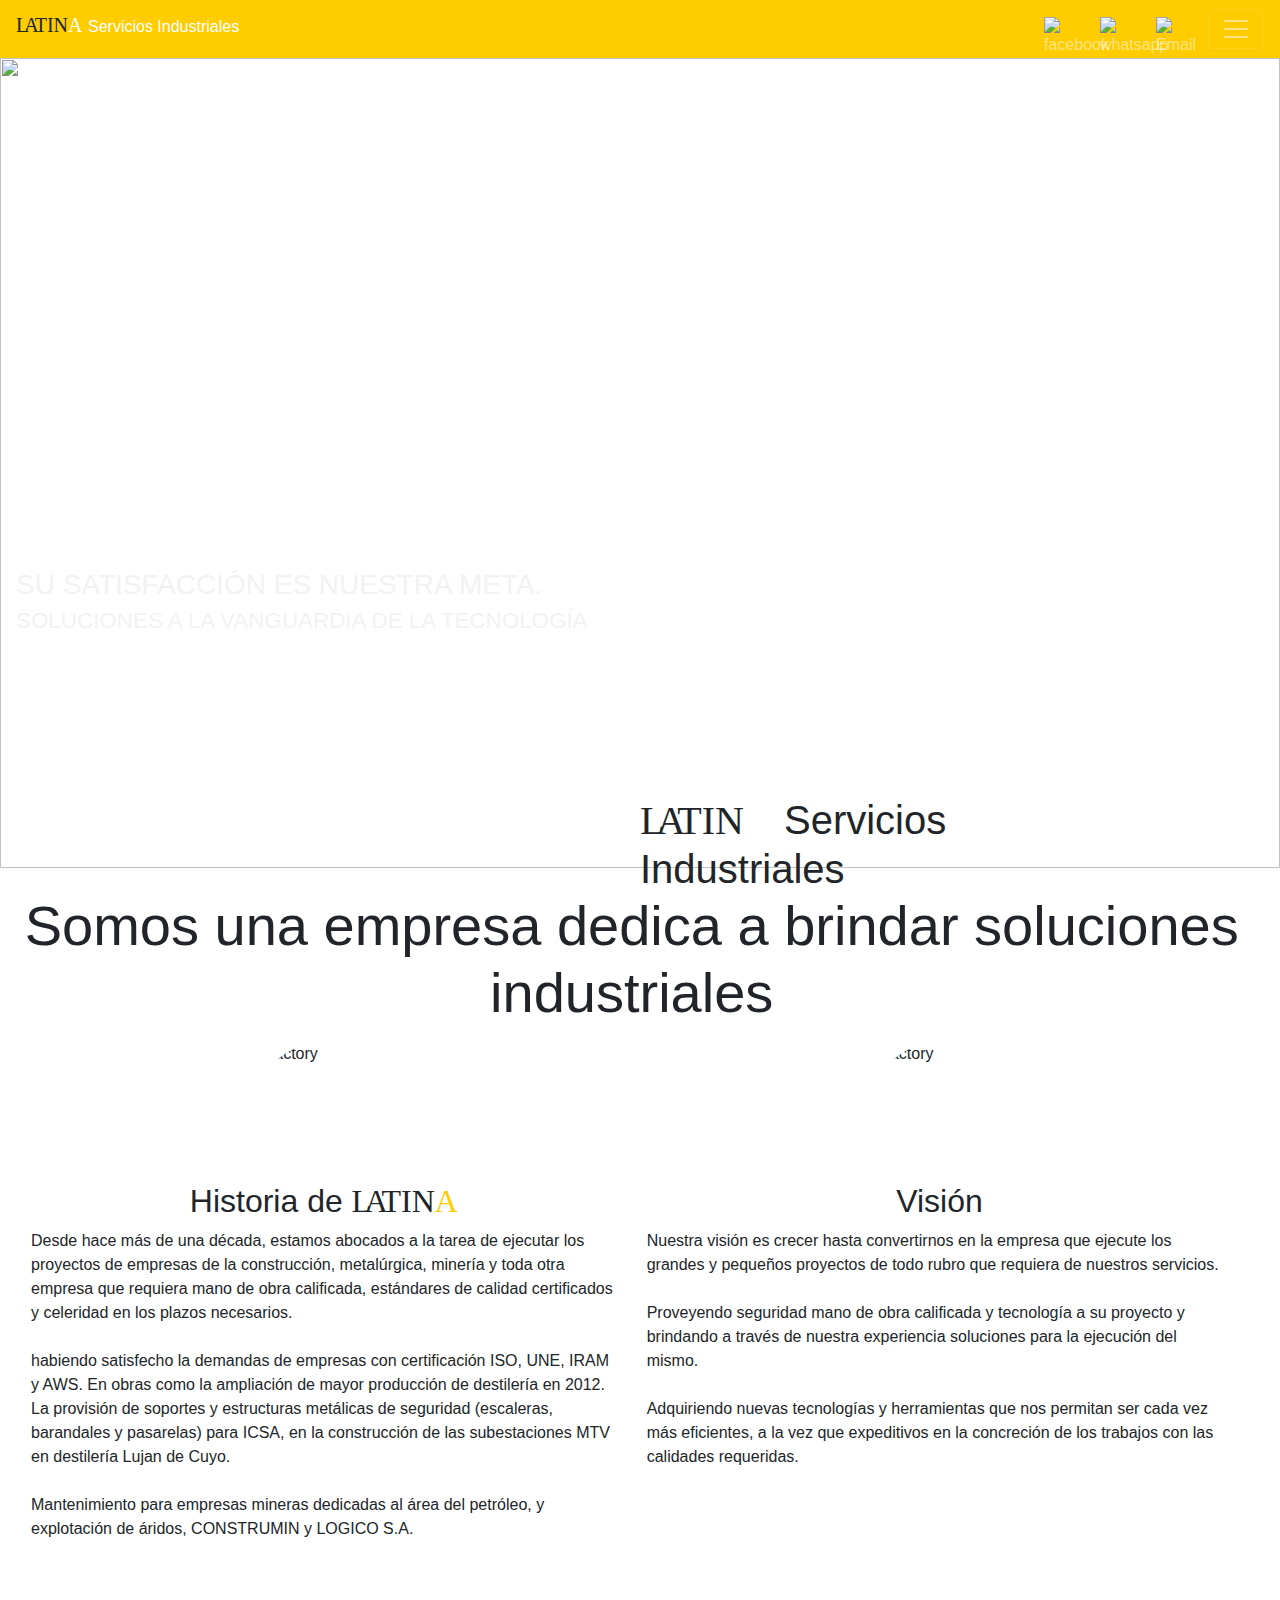
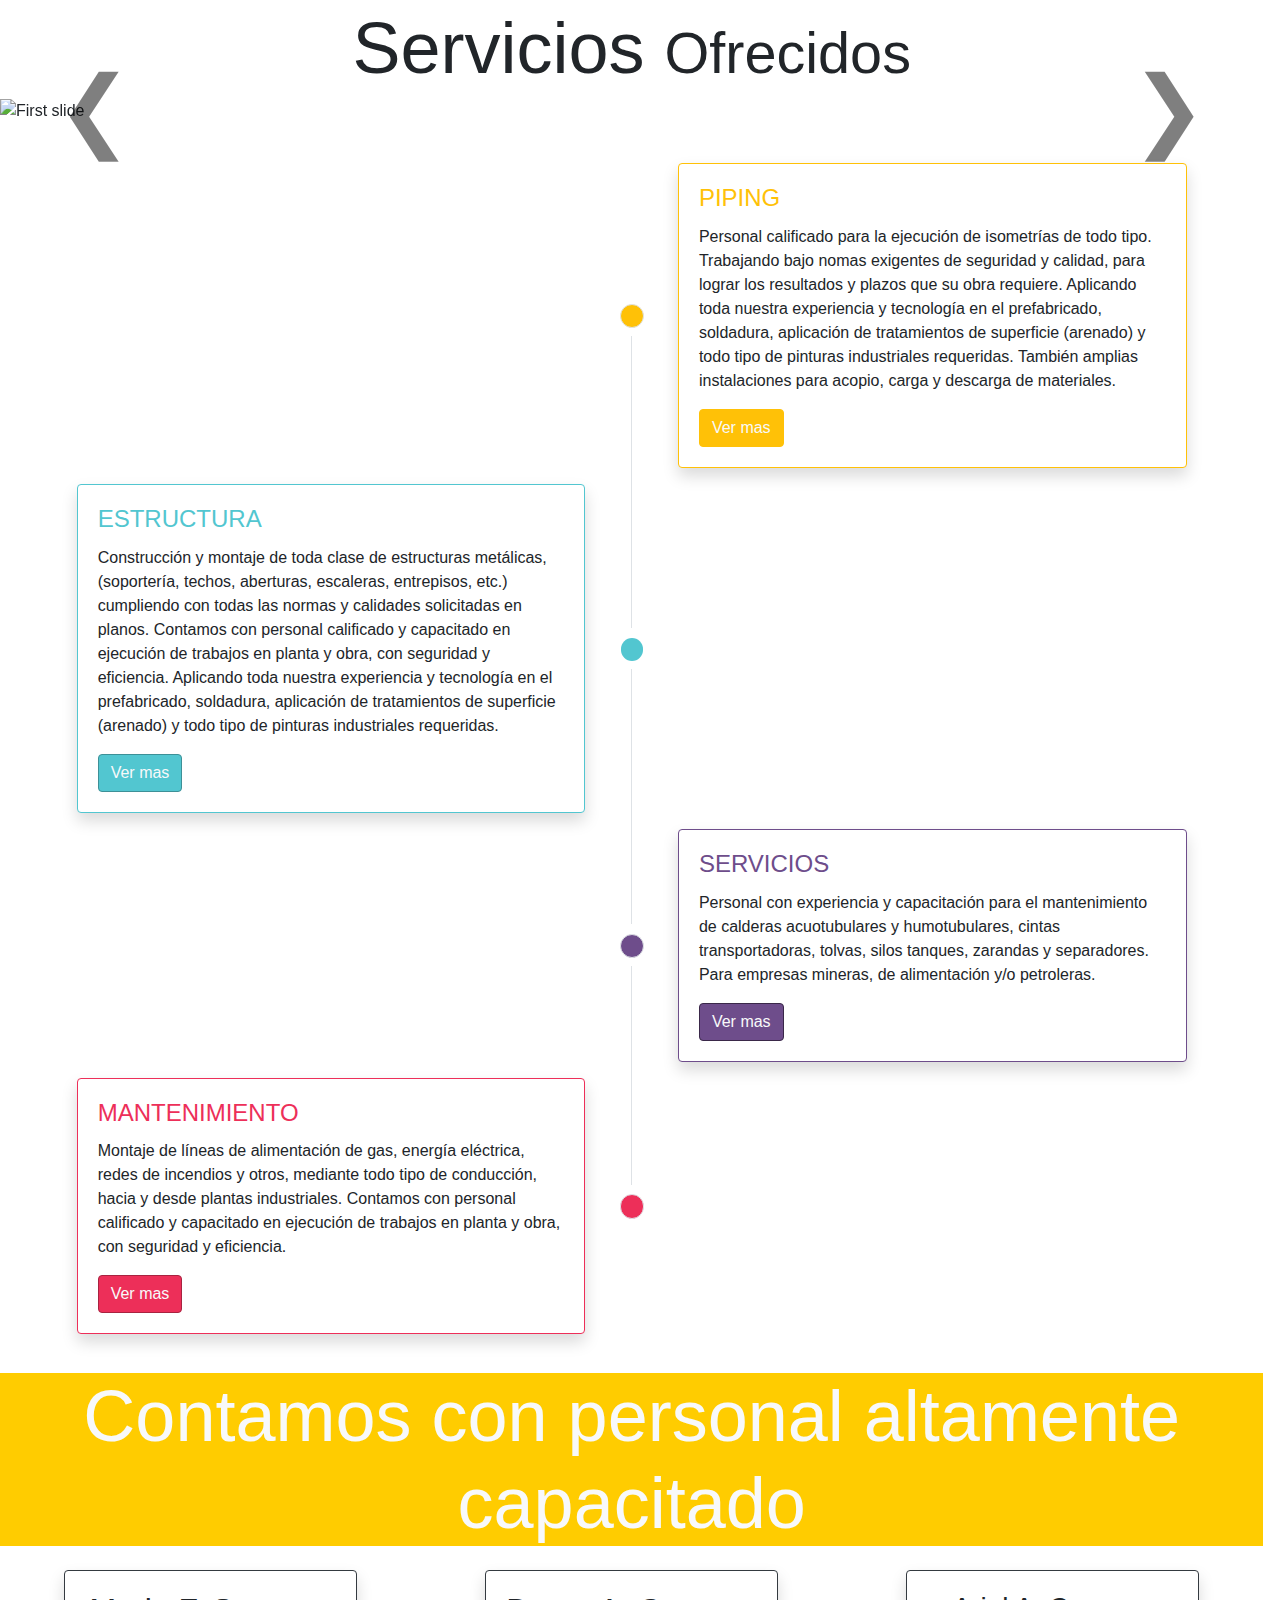
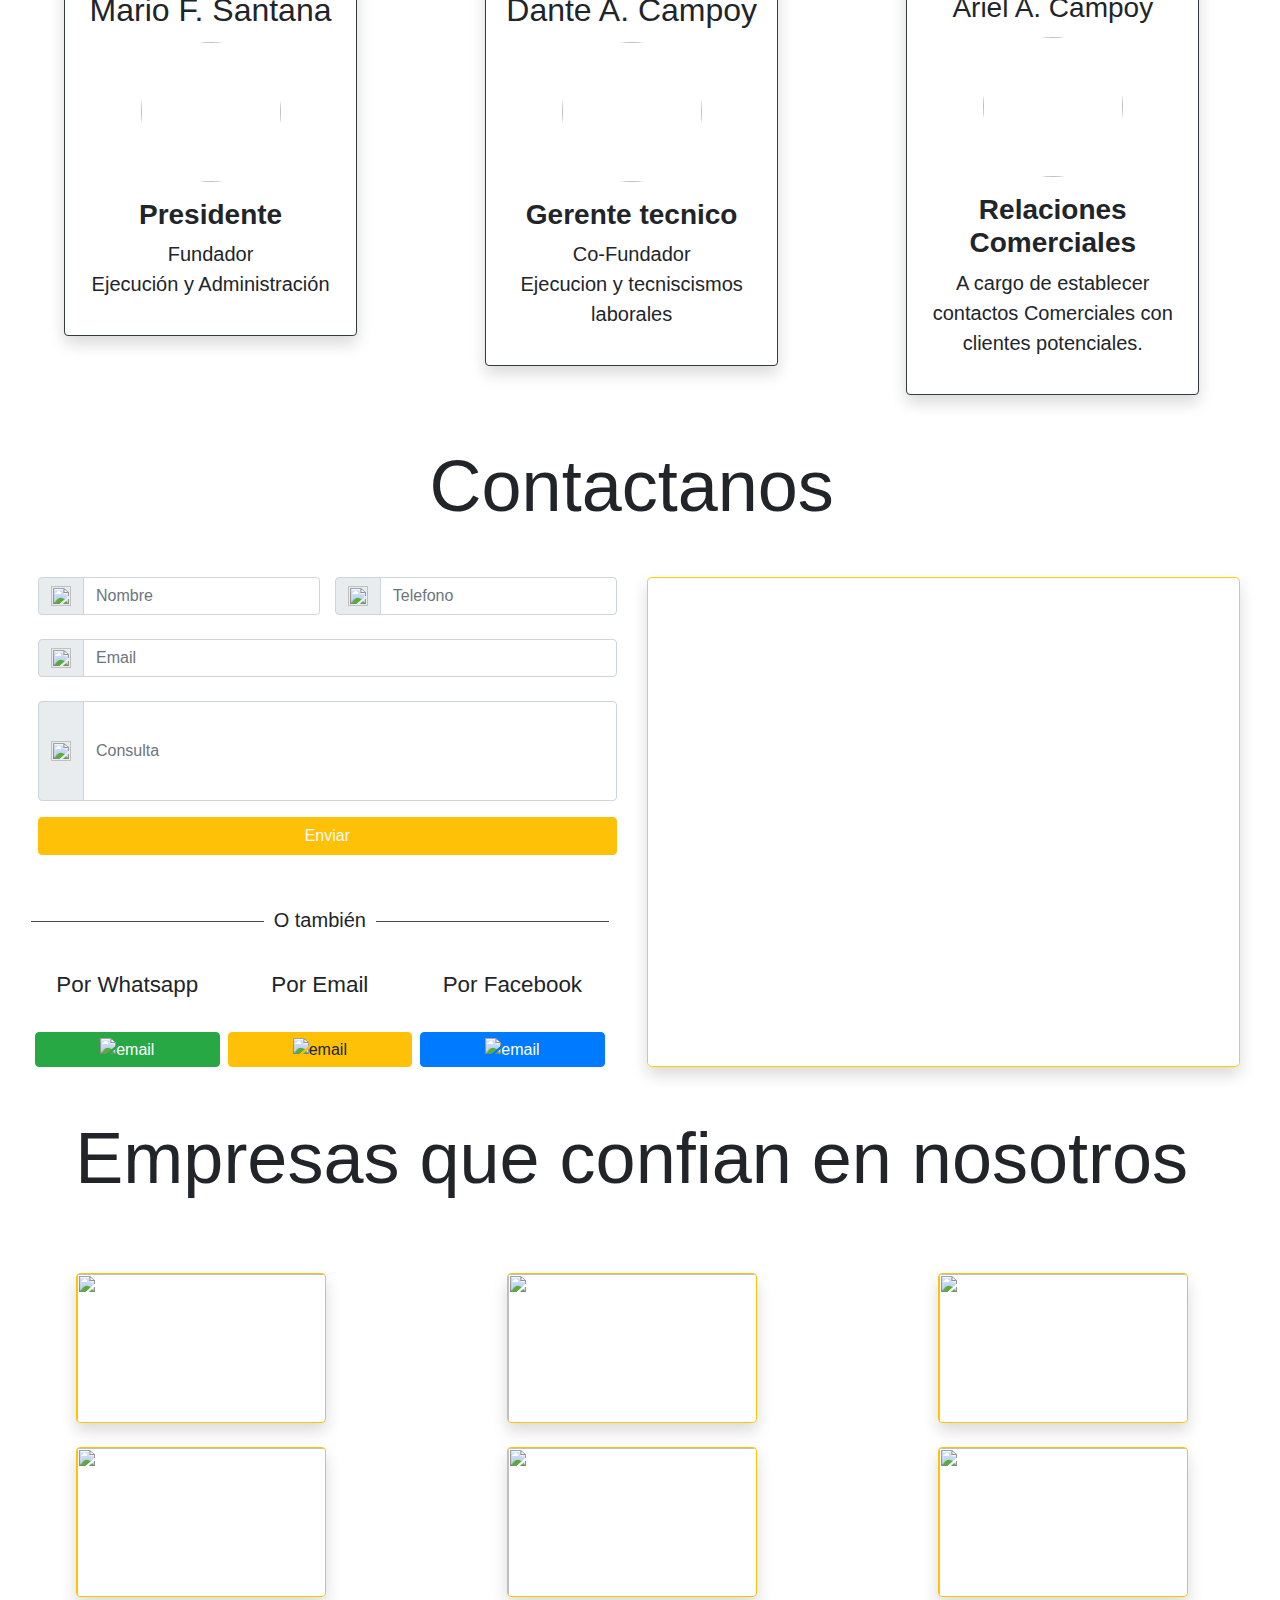
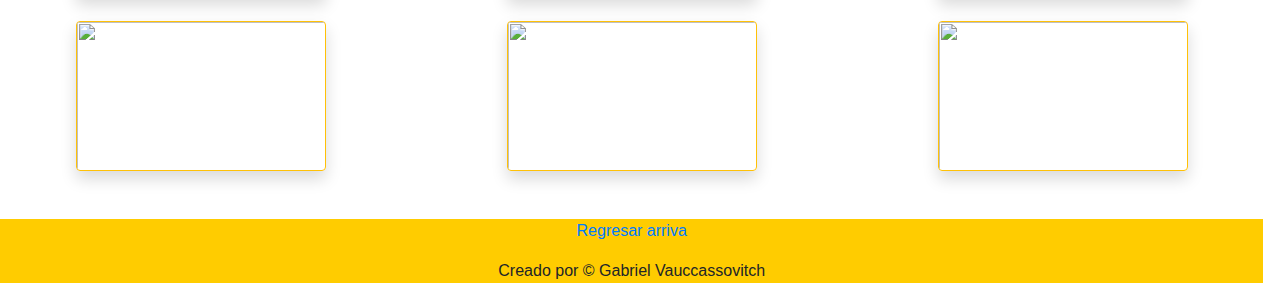
==== commit 8057ffd8: "Update Index.html" ====
--- a/Index.html
+++ b/Index.html
@@ -89,9 +89,11 @@
             <div class="text-2 ml-3 animated fadeInLeft delay-3 d-none d-sm-none d-md-block">
               <!-- slogan -->
               <h3 class="text-uppercase">
-                Su satifación es nuestra meta.
+                SU SATISFACCIÓN ES NUESTRA META.
+
+
                 <br>
-                <small>Soluciones a la vanguardia de la tecnologia</small>
+                <small>SOLUCIONES A LA VANGUARDIA DE LA TECNOLOGÍA</small>
               </h3>
               
             </div>
@@ -112,12 +114,12 @@
               <img src="./img/factory2.png" alt="factory" class="rounded-circle center1" width="140" height="140">
               <h2 class="text-center">Historia de <span class="logo"><span class="logolah1">LA</span>TIN<span class="logob">A</span></span></h2>
               <p>            
-                Desde hace mas de una decada, estamos abocados a la tarea de ejecutar los proyectos de empresas de la construccion, metalurgica, mineria y toda otra empresa que requiera mano de obra calificada, estandares de calidad certificados y celeridad en los plazos necesarios.
+                Desde hace más de una década, estamos abocados a la tarea de ejecutar los proyectos de empresas de la construcción, metalúrgica, minería y toda otra empresa que requiera mano de obra calificada, estándares de calidad certificados y celeridad en los plazos necesarios.
                 <br><br>
-                habiendo satifacido la demandas de empresas con certificacion ISO, UNE, IRAM y AWS. En obras como la ampliación 
-                de mayor producción de destileria en 2012. La provision de soporteria y estructuras metalicas de seguridad (escaleras, barandales y pasarelas) para ICSA, en la construccion de las subestaciones MTV
-                en destileria Lujan de Cuyo. <br> <br> Mantenimiento para empresas mineras dedicadas al area del petroleo, y explotacion de aridos, CONSTRUMIN y LOGICO S.A.  
-              </p>
+habiendo satisfecho la demandas de empresas con certificación ISO, UNE, IRAM y AWS. En obras como la ampliación de mayor producción de destilería en 2012. La provisión de soportes y estructuras metálicas de seguridad (escaleras, barandales y pasarelas) para ICSA, en la construcción de las subestaciones MTV en destilería Lujan de Cuyo.
+<br><br>
+Mantenimiento para empresas mineras dedicadas al área del petróleo, y explotación de áridos, CONSTRUMIN y LOGICO S.A.
+</p>
             </div>
             <div class="col-md-6">
               <img class="rounded-circle center1" src="./img/factory.png" alt="factory" width="140" height="140">
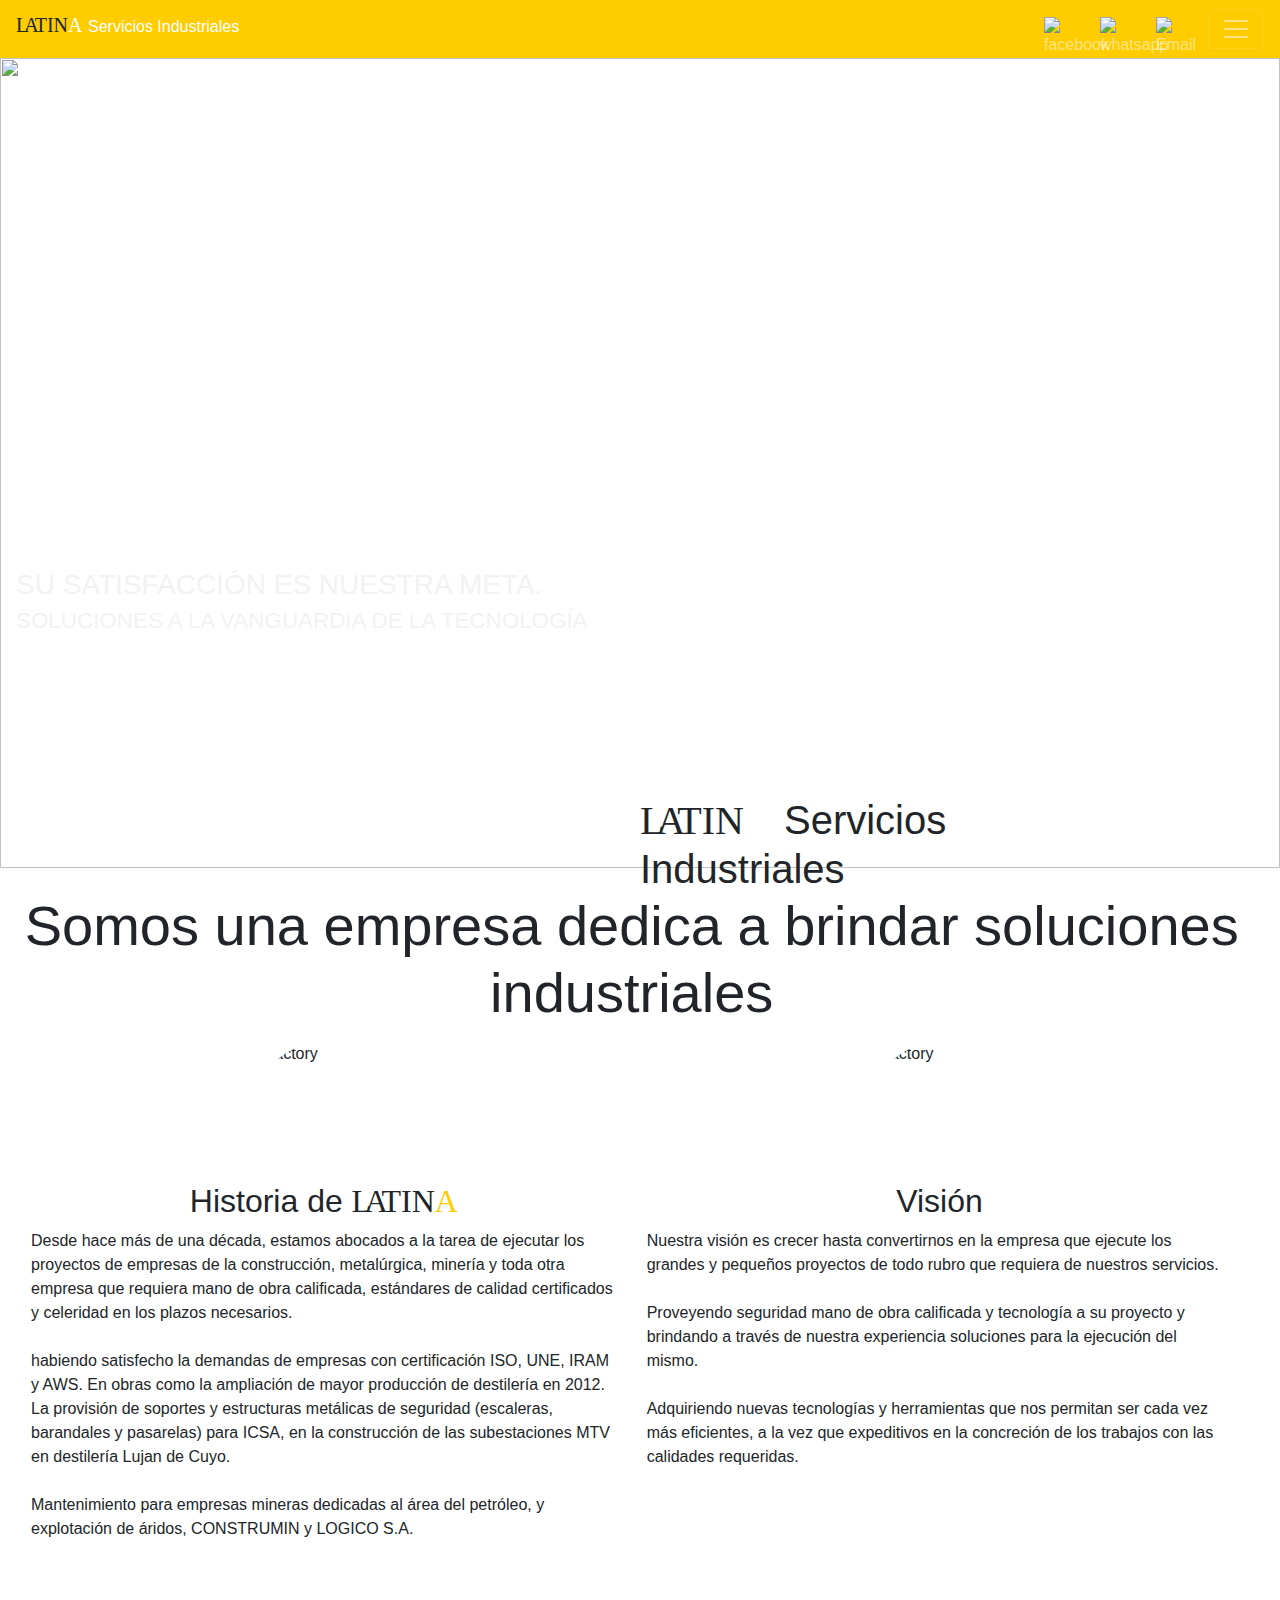
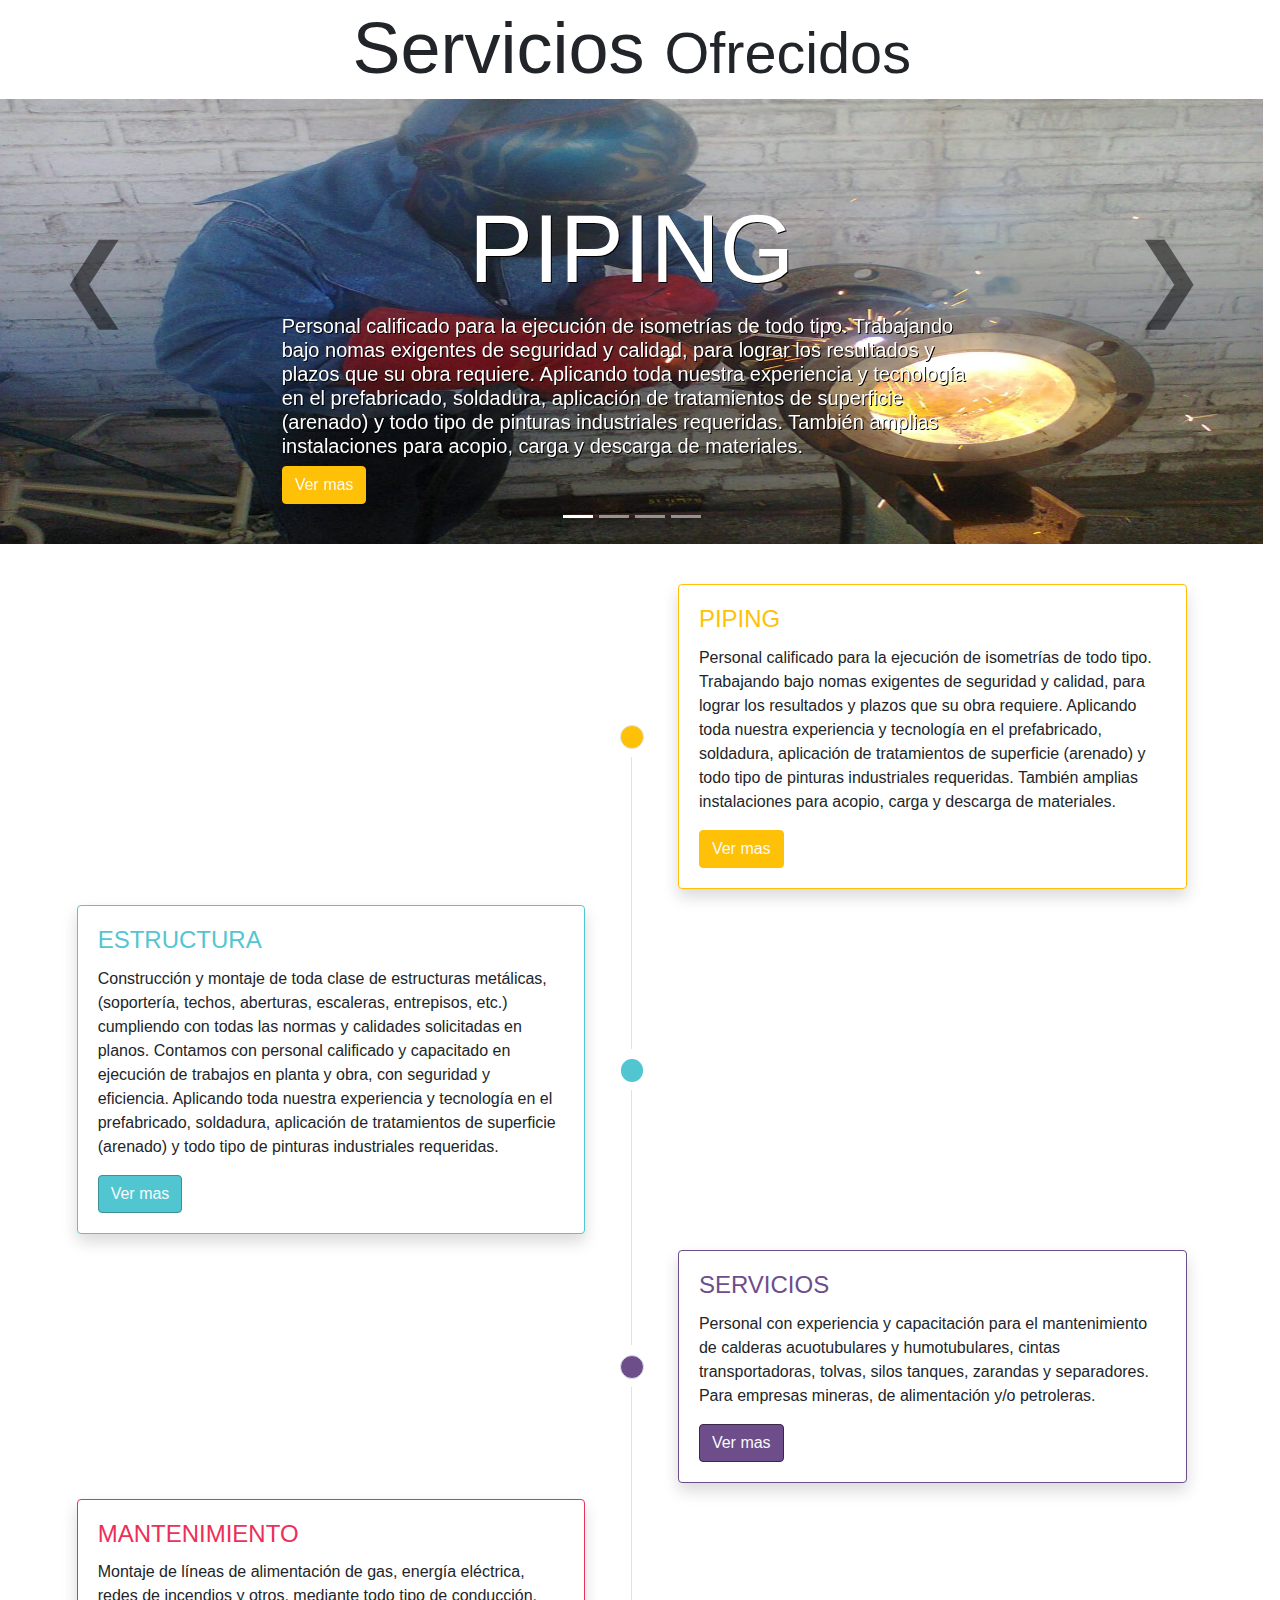
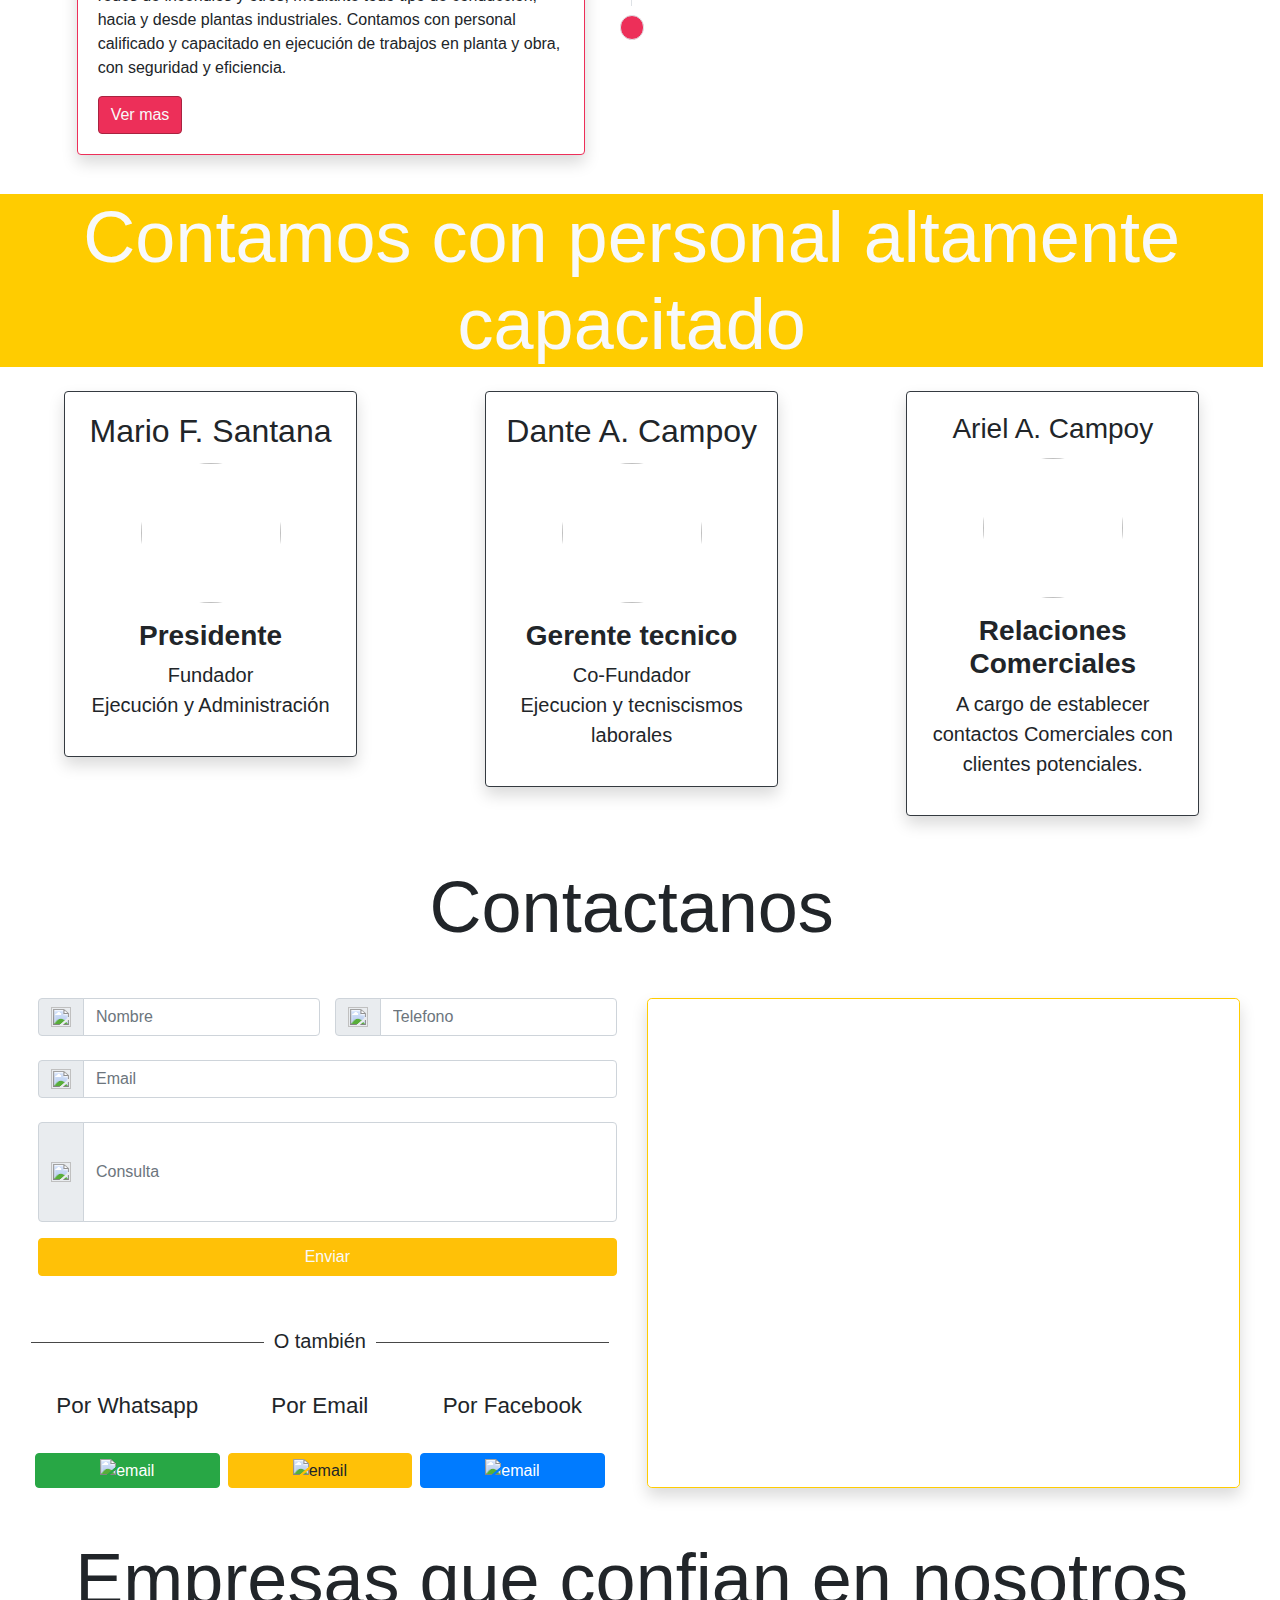
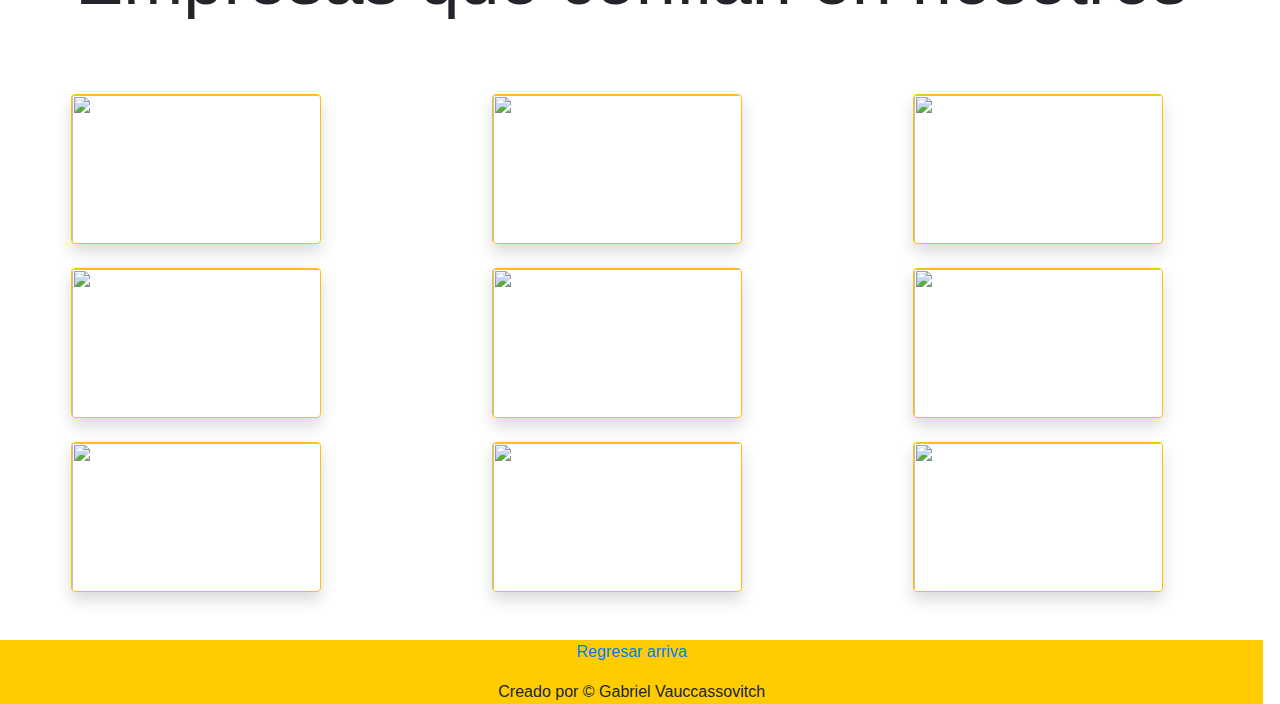
==== commit 89d3dace: "ultimos cambios + envio de correo" ====
--- a/Index.html
+++ b/Index.html
@@ -27,6 +27,7 @@
     crossorigin=""></script>
     <!-- scroll -->
     <script src="./js/smooth-scroll.polyfills.min.js" before></script>
+    <link rel="shortcut icon" href="./img/favicon.ico" />
     <title>Latina, Servicios Industriales</title>
   </head>
   <body>
@@ -50,7 +51,7 @@
               <li class="nav-item d-block d-sm-block d-md-none text-center">
                 <a href="https://www.facebook.com/pages/category/Industrial-Company/Latina-Servicios-Industriales-314298915357289/" target="_blank"  class="nav-link text-center d-smartphone ml-2 icons-a animated fadeInLeft"><img src="./img/facebook.svg" alt="facebook" width="24" height="24"></a>
                 <a href="https://wa.me/5492612496785?text=Me%20Gustaria%20conocer%20mas%20informacion" data-toggle="tooltip" data-placement="bottom" title="+54926126947457" class="nav-link text-center d-smartphone ml-2 icons-a animated fadeInLeft"><img src="./img/whatsapp.svg" alt="whatsapp" width="24" height="24"></a>
-                <a href="mailto:youremailaddress" class=" 13edc12   ws text-center d-smartphone ml-2 mr-4 icons-a animated fadeInLeft" ><img src="./img/envelope.svg" alt="Email" width="24" height="24"></a></li>
+                <a href="mailto:inbox@latinaindustrial.com" class=" 13edc12   ws text-center d-smartphone ml-2 mr-4 icons-a animated fadeInLeft" ><img src="./img/envelope.svg" alt="Email" width="24" height="24"></a></li>
               <li class="nav-item active">
                 <a class="nav-link nav-close" href="./index.html">Inicio <span class="sr-only">(current)</span></a>
               </li>
@@ -152,56 +153,56 @@
               </ol>
               <div class="carousel-inner">
                 <div class="carousel-item active">
-                  <img class="d-block w-100" src="./img/casco.jpg" alt="First slide">
+                  <img class="d-block w-100 " height="445"  src="./img/piping1.jpeg" height="445" alt="First slide">
                   <div class="carousel-caption  d-none d-md-block  ">
                       <div class="tamtext1">
                           <h5 class="display-1  text-shadow">PIPING</h5>
                           <h5 class="text-sm-left text-shadow ">
                             Personal calificado para la ejecución de isometrías de todo tipo. Trabajando bajo nomas exigentes de seguridad y calidad, para lograr los resultados y plazos que su obra requiere. Aplicando toda nuestra experiencia y tecnología en el prefabricado, soldadura, aplicación de tratamientos de superficie (arenado) y todo tipo de pinturas industriales requeridas. También amplias instalaciones para acopio, carga y descarga de materiales.
                           </h5>
-                          <button data-toggle="modal" data-target="#pipingModal" data-toggle="modal" class="btn btn-warning text-light">
+                          <button data-toggle="modal" data-target="#pipingModal" data-toggle="modal" class="btn btn-warning text-light d-none d-sm-none d-md-block">
                               Ver mas
                             </button>
                       </div>                 
                     </div>
                 </div>
                 <div class="carousel-item">
-                  <img class="d-block w-100" src="./img/casco.jpg" alt="Second slide">
+                  <img class="d-block w-100 " height="445"  src="./img/estructura2.jpeg" alt="Second slide">
                   <div class="carousel-caption  d-none d-md-block  ">
                       <div class="tamtext1">
                           <h5 class="display-1 text-shadow">ESTRUCTURA</h5>
                         <h5 class="text-sm-left text-shadow">
                           Construcción y montaje de toda clase de estructuras metálicas, (soportería, techos, aberturas, escaleras, entrepisos, etc.) cumpliendo con todas las normas y calidades solicitadas en planos. Contamos con personal calificado y capacitado en ejecución de trabajos en planta y obra, con seguridad y eficiencia. Aplicando toda nuestra experiencia y tecnología en el prefabricado, soldadura, aplicación de tratamientos de superficie (arenado) y todo tipo de pinturas industriales requeridas. 
                         </h5>
-                        <button data-toggle="modal" data-target="#estructuraModal" data-toggle="modal" class="btn btn-turquesa text-light">
+                        <button data-toggle="modal" data-target="#estructuraModal" data-toggle="modal" class="btn btn-turquesa text-light d-none d-sm-none d-md-block">
                             Ver mas
                           </button>
                       </div>                    
                   </div>
                 </div>
                 <div class="carousel-item">
-                  <img class="d-block w-100" src="./img/casco.jpg" alt="Third slide">
+                  <img class="d-block w-100 " height="445"  src="./img/casco.jpg" alt="Third slide">
                   <div class="carousel-caption  d-none d-md-block  ">
                     <div class="tamtext1">
                         <h5 class="display-1 text-shadow">SERVICIOS</h5>
                         <h5 class="text-sm-left text-shadow">
                           Personal con experiencia y capacitación para el mantenimiento de calderas acuotubulares y humotubulares, cintas transportadoras, tolvas, silos tanques, zarandas y separadores. Para empresas mineras, de alimentación y/o petroleras.
                         </h5>
-                        <button data-toggle="modal" data-target="#ServiciosModal" data-toggle="modal" class="btn btn-azulintenso text-light">
+                        <button data-toggle="modal" data-target="#ServiciosModal" data-toggle="modal" class="btn btn-azulintenso text-light d-none d-sm-none d-md-block">
                             Ver mas
                           </button>
                     </div>
                   </div>
                 </div>
                 <div class="carousel-item">
-                    <img class="d-block w-100" src="./img/casco.jpg" alt="fourth slide">
+                    <img class="d-block w-100 " height="445"  src="./img/casco.jpg" alt="fourth slide">
                     <div class="carousel-caption  d-none d-md-block " >
                         <div class="tamtext1">
                           <h5 class="display-1 text-shadow">MANTENIMIENTO</h5>
                           <h5 class=" text-sm-left text-shadow">
                             Montaje de líneas de alimentación de gas, energía eléctrica, redes de incendios y otros, mediante todo tipo de conducción, hacia y desde plantas industriales. Contamos con personal calificado y capacitado en ejecución de trabajos en planta y obra, con seguridad y eficiencia.
                           </h5>
-                          <button data-toggle="modal" data-target="#mantenimientoModal" data-toggle="modal" class="btn btn-rojofluor text-light">
+                          <button data-toggle="modal" data-target="#mantenimientoModal" data-toggle="modal" class="btn btn-rojofluor text-light d-none d-sm-none d-md-block">
                               Ver mas
                             </button>
                         </div>                       
@@ -250,7 +251,7 @@
                               Aplicando toda nuestra experiencia y tecnología en el prefabricado, soldadura, aplicación 
                               de tratamientos de superficie (arenado) y todo tipo de pinturas industriales requeridas.
                               También amplias instalaciones para acopio, carga y descarga de materiales.</p>
-                              <button data-toggle="modal" data-target="#pipingModal" class="btn btn-warning text-light">
+                              <button data-toggle="modal" data-target="#pipingModal" class="btn btn-warning text-light d-none d-sm-none d-md-block">
                                   Ver mas
                                 </button>
                       </div>
@@ -270,7 +271,7 @@
                               seguridad y eficiencia. Aplicando toda nuestra experiencia y tecnología en el prefabricado, 
                               soldadura, aplicación de tratamientos de superficie (arenado) y todo tipo de pinturas 
                               industriales requeridas.</p>
-                              <button data-toggle="modal" data-target="#estructuraModal" class="btn btn-turquesa text-light">
+                              <button data-toggle="modal" data-target="#estructuraModal" class="btn btn-turquesa text-light d-none d-sm-none d-md-block">
                                   Ver mas
                                 </button>
                       </div>
@@ -318,7 +319,7 @@
                             cintas transportadoras, tolvas, silos tanques, zarandas y separadores. Para empresas mineras,
                             de alimentación y/o petroleras.
                           </p>
-                          <button data-toggle="modal" data-target="#ServiciosModal" class="btn btn-azulintenso text-light">
+                          <button data-toggle="modal" data-target="#ServiciosModal" class="btn btn-azulintenso text-light d-none d-sm-none d-md-block">
                               Ver mas
                             </button>
                       </div>
@@ -335,7 +336,7 @@
                           <p>Montaje de líneas de alimentación de gas, energía eléctrica, redes de incendios y otros, 
                               mediante todo tipo de conducción, hacia y desde plantas industriales. Contamos con personal 
                               calificado y capacitado en ejecución de trabajos en planta y obra, con seguridad y eficiencia.</p>
-                              <button data-toggle="modal" data-target="#mantenimientoModal" class="btn btn-rojofluor text-light">
+                              <button data-toggle="modal" data-target="#mantenimientoModal" class="btn btn-rojofluor text-light d-none d-sm-none d-md-block">
                                   Ver mas
                                 </button>
                       </div>
@@ -429,24 +430,25 @@
         </div>
         <!-- fin del personal -->
         <!-- Inicio de contacto y mapas -->
-        <h3 class="display-3 text-center col-lg-12 mb-5 mt-5" id="contacto">Contactanos</h3>
+        <h3 class="display-3 text-center col-lg-12 mb-5 mt-5 d-none d-sm-none d-md-block" id="contacto">Contactanos</h3>
+        <h3 class="display-4 text-center col-lg-10 d-block d-sm-block d-md-none" id="contacto">Contactanos</h3>
         <section class="row ml-2 mr-2 mb-5">    
           <div class="col-sm-6">
             <div class="d-none d-sm-none d-md-block">
 
-              <form>
+              <form action="enviar.php" method="post">
                 <div class="form-inline">
                     <div class="input-group col-sm-6 pr-0">
                         <div class="input-group-prepend">
                           <div class="input-group-text"><img src="./img/person.png" alt="" width="20" height="20"></div>
                         </div>
-                        <input type="text" class="form-control" placeholder="Nombre">
+                        <input type="text" class="form-control" placeholder="Nombre" name="nombre">
                     </div>                
                     <div class="input-group col-sm-6 pr-0">
                         <div class="input-group-prepend">
                           <div class="input-group-text"><img src="./img/telephone.png" alt="" width="20" height="20"></div>
                         </div>
-                        <input type="tel" class="form-control" placeholder="Telefono">
+                        <input type="tel" class="form-control" placeholder="Telefono" name="telefono">
                     </div>
                 </div>
                 <div class="form-group mt-4">
@@ -454,7 +456,7 @@
                         <div class="input-group-prepend">
                           <div class="input-group-text"><img src="./img/envelope.png" alt="" width="20" height="20"></div>
                         </div>
-                        <input type="email" class="form-control" placeholder="Email">
+                        <input type="email" class="form-control" placeholder="Email" name="email">
                     </div>   
                 </div>
                   <div class="form-group mt-4  mr-0">
@@ -462,7 +464,7 @@
                         <div class="input-group-prepend">
                           <div class="input-group-text"><img src="./img/pencil.png" alt="" width="20" height="20"></div>
                         </div>
-                        <input type="text" class="form-control formtamtext " placeholder="Consulta">
+                        <input type="text" class="form-control formtamtext " placeholder="Consulta" name="consulta">
                     </div>  
                   </div>
   
@@ -480,7 +482,7 @@
                       </div>
                       <div class="col-md-4 pl-1 pr-1">
                         <span class="text-center col-sm-12"><h3> <small>Por Email</small></h3></span> 
-                        <a href="mailto:youremailaddress" class="btn btn-warning float-sm-right  p-1 col-12"><img src="./img/envelope.svg" alt="email" width="24" height="24"></a>
+                        <a href="mailto:inbox@latinaindustrial.com" class="btn btn-warning float-sm-right  p-1 col-12"><img src="./img/envelope.svg" alt="email" width="24" height="24"></a>
                       </div>
                       <div class="col-md-4 pl-1 pr-1">
                           <span class="text-center col-sm-12"><h3> <small>Por Facebook</small></h3></span> 
@@ -494,25 +496,25 @@
             <!-- solo para smartphone -->
             <div class="d-block d-sm-block d-md-none">
 
-              <form>
+              <form action="enviar.php" method="post">
                   <div class="form-inline">
                       <div class="input-group col-sm-6 pr-0">
                           <div class="input-group-prepend">
                             <div class="input-group-text"><img src="./img/person.png" alt="" width="20" height="20"></div>
                           </div>
-                          <input type="text" class="form-control" placeholder="Nombre">
+                          <input type="text" class="form-control"  name="nombre" placeholder="nombre">
                       </div>                
                       <div class="input-group col-sm-6 pr-0">
                           <div class="input-group-prepend">
                             <div class="input-group-text"><img src="./img/telephone.png" alt="" width="20" height="20"></div>
                           </div>
-                          <input type="tel" class="form-control" placeholder="Telefono">
+                          <input type="tel" class="form-control"  name="telefono" placeholder="telefono">
                       </div>
                       <div class="input-group col-sm-12 pr-0">
                           <div class="input-group-prepend">
                             <div class="input-group-text"><img src="./img/envelope.png" alt="" width="20" height="20"></div>
                           </div>
-                          <input type="email" class="form-control" placeholder="Email">
+                          <input type="email" class="form-control"  name="email" placeholder="email">
                       </div>   
                   </div>
   
@@ -521,7 +523,7 @@
                           <div class="input-group-prepend">
                             <div class="input-group-text"><img src="./img/pencil.png" alt="" width="20" height="20"></div>
                           </div>
-                          <input type="text" class="form-control formtamtext " placeholder="Consulta">
+                          <input type="text" class="form-control formtamtext " id="consulta" name="consulta" placeholder="Consulta">
                       </div>  
                     </div>
     
@@ -539,7 +541,7 @@
                   </div>
                   <div class="col-md-4 pl-1 pr-1">
                     <h3 class="text-center col-sm-12"> <small>Por Email</small></h3></span> 
-                    <a href="mailto:youremailaddress" class="btn btn-warning float-sm-right  p-1 col-12"><img src="./img/envelope.svg" alt="email" width="24" height="24"></a>
+                    <a href="mailto:inbox@latinaindustrial.com" class="btn btn-warning float-sm-right  p-1 col-12"><img src="./img/envelope.svg" alt="email" width="24" height="24"></a>
                   </div>
                   <div class="col-md-4 pl-1 pr-1 mb-4">
                       <h3 class="text-center col-sm-12"> <small>Por Facebook</small></h3></span> 
@@ -561,7 +563,7 @@
         </section>
         <!-- empresas que trabajaron para nosotros  -->
         <h3 class="display-3 text-center col-lg-12 mb-5">Empresas que confian en nosotros</h3>
-        <div class="row mb-5">
+        <div class="row w-100 mb-5">
             <div class="col-sm-4 ">
                 <img src="./img/logos/Construmin.png" alt="" width="250" height="150" class="d-sm-block mt-4 shadow rounded border border-warning center1 ">
                 <img src="./img/logos/falter.png" alt="" width="250" height="150" class="d-sm-block mt-4 shadow rounded border border-warning center1 ">
@@ -592,19 +594,19 @@
               </button>
             </div>
             <div class="modal-body">
-                <form class="d-none d-sm-none d-md-block">
+                <form class="d-none d-sm-none d-md-block" action="enviar.php" method="post">
                     <div class="form-inline">
                         <div class="input-group col-sm-6 pr-0">
                             <div class="input-group-prepend">
                               <div class="input-group-text"><img src="./img/person.png" alt="" width="20" height="20"></div>
                             </div>
-                            <input type="text" class="form-control" placeholder="Nombre">
+                            <input type="text" class="form-control" placeholder="Nombre" name="nombre">
                         </div>                
                         <div class="input-group col-sm-6 pr-0">
                             <div class="input-group-prepend">
                               <div class="input-group-text"><img src="./img/telephone.png" alt="" width="20" height="20"></div>
                             </div>
-                            <input type="tel" class="form-control" placeholder="Telefono">
+                            <input type="tel" class="form-control" placeholder="Telefono" name="telefono">
                         </div>
                     </div>
                     <div class="form-group mt-4">
@@ -612,7 +614,7 @@
                             <div class="input-group-prepend">
                               <div class="input-group-text"><img src="./img/envelope.png" alt="" width="20" height="20"></div>
                             </div>
-                            <input type="email" class="form-control" placeholder="Email">
+                            <input type="email" class="form-control" placeholder="Email" name="email">
                         </div>   
                     </div>
                       <div class="form-group mt-4  mr-0">
@@ -620,7 +622,7 @@
                             <div class="input-group-prepend">
                               <div class="input-group-text"><img src="./img/pencil.png" alt="" width="20" height="20"></div>
                             </div>
-                            <input type="text" class="form-control formtamtext " placeholder="Consulta">
+                            <input type="text" class="form-control formtamtext " placeholder="Consulta" name="consulta">
                         </div>  
                       </div>  
             </div>
@@ -633,7 +635,7 @@
                       <h5 class="lineamedio "><span>O también</span></h5>
                       <div class="col-md-12 ">
                           <h3 class="text-center col-sm-12"> <small>Email</small></h3> 
-                          <a href="mailto:youremailaddress" class="btn btn-warning float-sm-right  p-1 col-12"><img src="./img/envelope.svg" alt="email" width="24" height="24"></a>
+                          <a href="mailto:inbox@latinaindustrial.com" class="btn btn-warning float-sm-right  p-1 col-12"><img src="./img/envelope.svg" alt="email" width="24" height="24"></a>
                       </div>
                       <div class="col-md-12 ">
                         <h3 class="text-center col-sm-12"> <small>Whastsapp</small></h3> 
@@ -654,8 +656,8 @@
 
 <!-- piping modal-->
 
-<div class="modal" id="pipingModal">
-  <div class="modal-dialog modal-xl">
+<div class="modal"  class="d-none d-sm-none d-md-block" id="pipingModal">
+  <div class="modal-dialog modal-xl modal-sm">
     <div class="modal-content">
       <!-- header -->
       <div class="modal-header">
@@ -672,10 +674,10 @@
             </ol>
             <div class="carousel-inner" role="listbox">
             <div class="carousel-item active">
-              <img class="d-block w-100" src="./img/casco.jpg" alt="First slide" >
+              <img class="d-block w-100 " height="445"  src="./img/piping1.jpeg" alt="First slide" >
             </div>
             <div class="carousel-item">
-              <img class="d-block w-100" src="./img/casco.jpg" alt="Second slide">
+              <img class="d-block w-100 " height="445"  src="./img/casco.jpg" alt="Second slide">
             </div>
             </div>
             <a class="carousel-control-prev" href="#pipingCorouselModal" role="button" data-slide="prev">
@@ -711,8 +713,8 @@
 </div>
 <!-- Estructura Modal  -->
 
-<div class="modal" id="estructuraModal">
-    <div class="modal-dialog modal-xl">
+<div class="modal"  class="d-none d-sm-none d-md-block" id="estructuraModal">
+    <div class="modal-dialog modal-xl modal-sm">
       <div class="modal-content">
         <!-- header -->
         <div class="modal-header">
@@ -729,10 +731,10 @@
               </ol>
               <div class="carousel-inner" role="listbox">
               <div class="carousel-item active">
-                <img class="d-block w-100" src="./img/casco.jpg" alt="First slide" >
+                <img class="d-block w-100 " height="445"  src="./img/estructura1.jpeg" alt="First slide" >
               </div>
               <div class="carousel-item">
-                <img class="d-block w-100" src="./img/casco.jpg" alt="Second slide">
+                <img class="d-block w-100 " height="445"  src="./img/estructura2.jpeg" alt="Second slide">
               </div>
               </div>
               <a class="carousel-control-prev" href="#estructuraCorouselModal" role="button" data-slide="prev">
@@ -772,8 +774,8 @@
 </div>
 <!-- Servicios Modal  -->
 
-<div class="modal" id="ServiciosModal">
-    <div class="modal-dialog modal-xl">
+<div class="modal"  class="d-none d-sm-none d-md-block" id="ServiciosModal">
+    <div class="modal-dialog modal-xl modal-sm">
       <div class="modal-content">
         <!-- header -->
         <div class="modal-header">
@@ -790,10 +792,10 @@
               </ol>
               <div class="carousel-inner" role="listbox">
               <div class="carousel-item active">
-                <img class="d-block w-100" src="./img/casco.jpg" alt="First slide" >
+                <img class="d-block w-100 " height="445"  src="./img/casco.jpg" alt="First slide" >
               </div>
               <div class="carousel-item">
-                <img class="d-block w-100" src="./img/casco.jpg" alt="Second slide">
+                <img class="d-block w-100 " height="445"  src="./img/casco.jpg" alt="Second slide">
               </div>
               </div>
               <a class="carousel-control-prev" href="#ServiciosCorouselModal" role="button" data-slide="prev">
@@ -831,8 +833,8 @@
 </div>
 <!-- Mantenimiento modal -->
 
-<div class="modal" id="mantenimientoModal">
-    <div class="modal-dialog modal-xl">
+<div class="modal" class="d-none d-sm-none d-md-block"  id="mantenimientoModal">
+    <div class="modal-dialog modal-xl modal-sm">
       <div class="modal-content">
         <!-- header -->
         <div class="modal-header">
@@ -849,10 +851,10 @@
               </ol>
               <div class="carousel-inner" role="listbox">
               <div class="carousel-item active">
-                <img class="d-block w-100" src="./img/casco.jpg" alt="First slide" >
+                <img class="d-block w-100 " height="445"  src="./img/casco.jpg" alt="First slide" >
               </div>
               <div class="carousel-item">
-                <img class="d-block w-100" src="./img/casco.jpg" alt="Second slide">
+                <img class="d-block w-100 " height="445"  src="./img/casco.jpg" alt="Second slide">
               </div>
               </div>
               <a class="carousel-control-prev" href="#mantenimientoCorouselModal" role="button" data-slide="prev">
--- a/css/style.css
+++ b/css/style.css
@@ -281,4 +281,10 @@
     color: #fff;
     background-color: rgb(168, 37, 65);
     border-color: rgb(92, 19, 35);
+}
+.carousel-inner img{
+    height: 445px;
+}
+.altofoto{
+    height: 445px !important;
 }